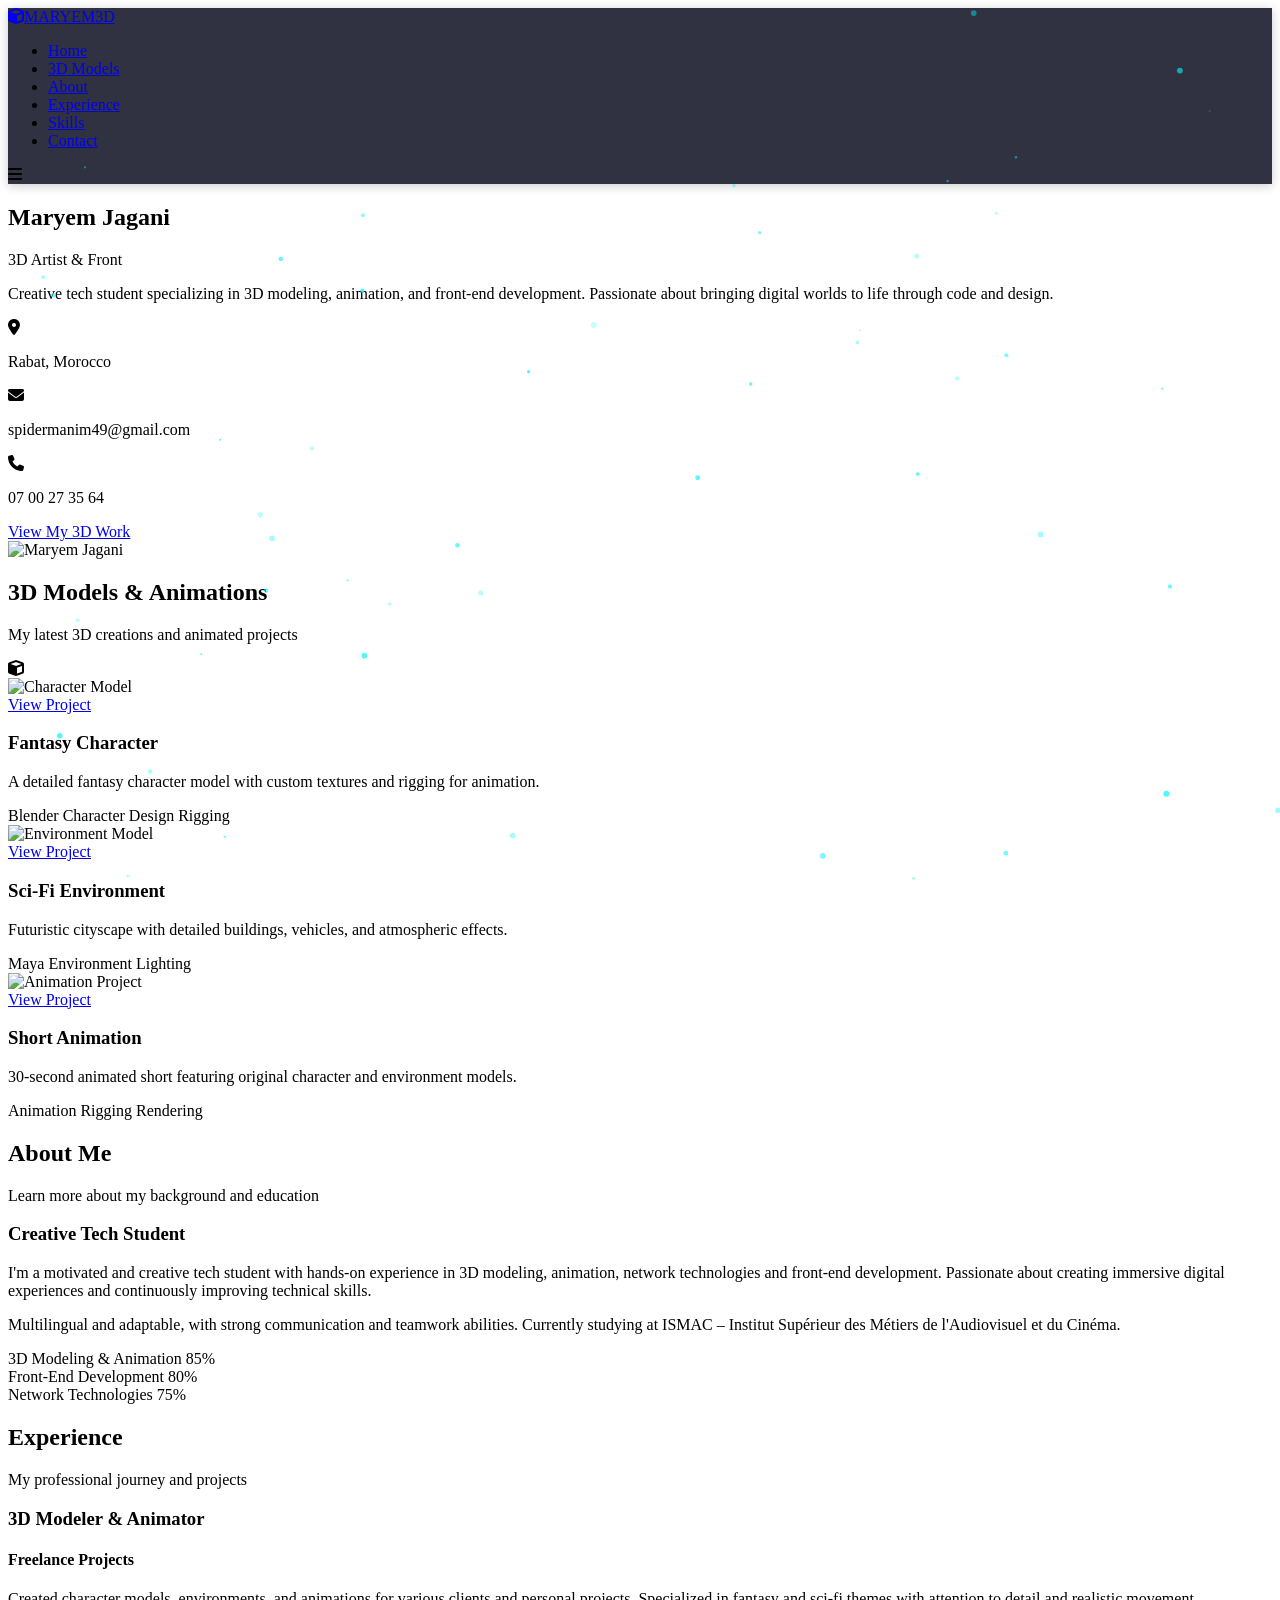
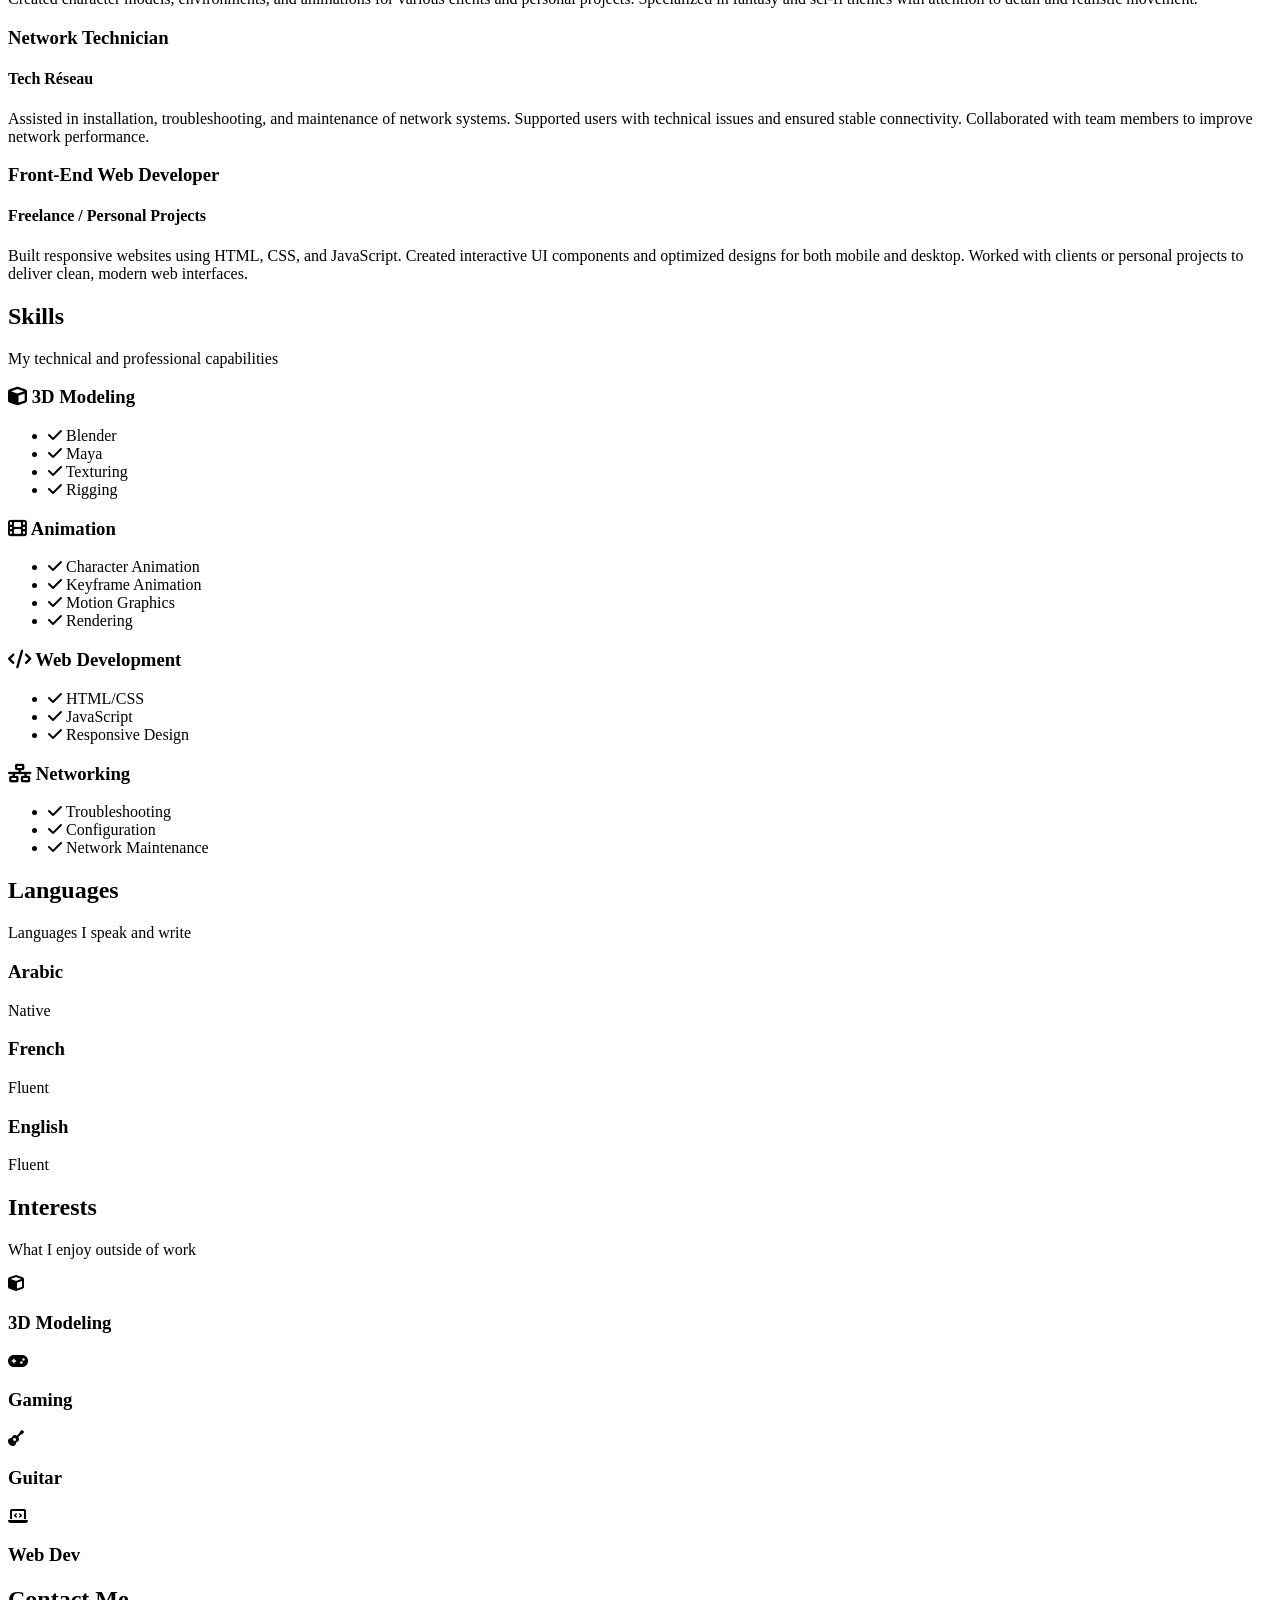
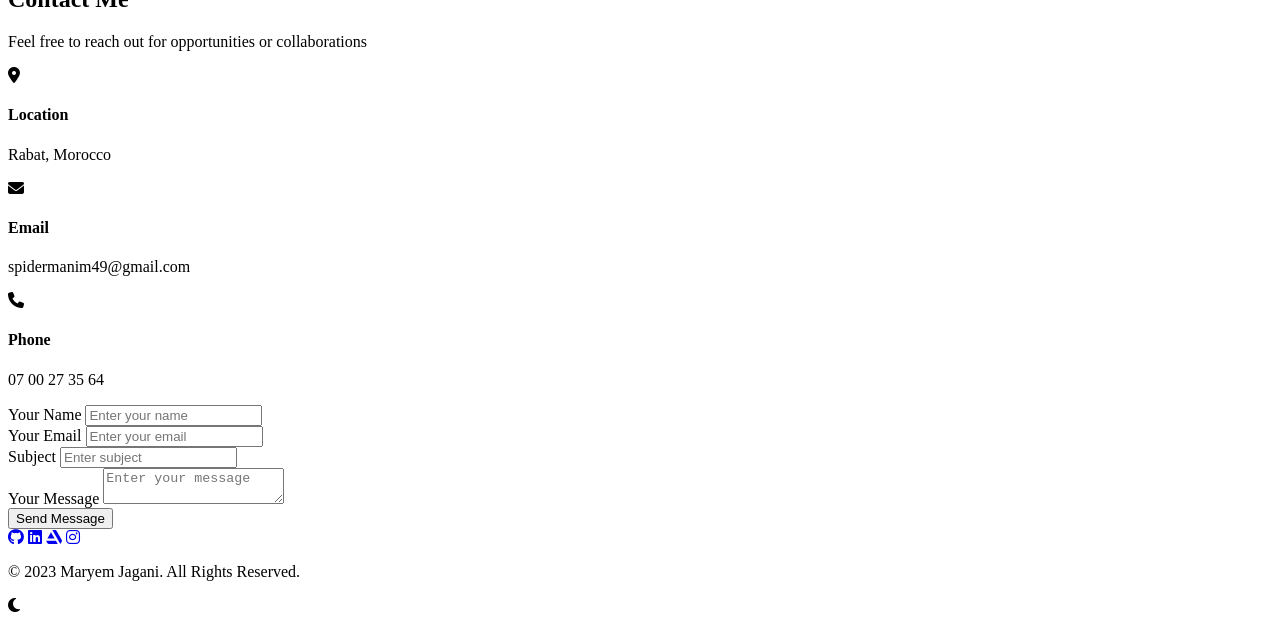
==== index.html @ edeeb717 "feat(ui): enhance 3D portfolio with improved animations and interacti..." ====
<!DOCTYPE html>
<html lang="en">
<head>
    <meta charset="UTF-8">
    <meta name="viewport" content="width=device-width, initial-scale=1.0">
    <title>Maryem Jagani | 3D & Gaming Portfolio</title>
    <link rel="stylesheet" href="https://cdnjs.cloudflare.com/ajax/libs/font-awesome/6.4.0/css/all.min.css">
    <link href="https://fonts.googleapis.com/css2?family=Orbitron:wght@400;700;900&family=Quicksand:wght@400;600;700&display=swap" rel="stylesheet">
    <link rel="stylesheet" href="styles.css">
</head>
<body>
    <!-- Header -->
    <header>
        <div class="container">
            <nav class="navbar">
                <a href="#" class="logo"><i class="fas fa-cube"></i>MARYEM<span>3D</span></a>
                <ul class="nav-links">
                    <li><a href="#home">Home</a></li>
                    <li><a href="#models">3D Models</a></li>
                    <li><a href="#about">About</a></li>
                    <li><a href="#experience">Experience</a></li>
                    <li><a href="#skills">Skills</a></li>
                    <li><a href="#contact">Contact</a></li>
                </ul>
                <div class="menu-toggle">
                    <i class="fas fa-bars"></i>
                </div>
            </nav>
        </div>
    </header>

    <!-- Hero Section -->
    <section id="home" class="hero">
        <div class="container">
            <div class="hero-content">
                <div class="hero-text">
                    <h1>Maryem <span>Jagani</span></h1>
                    <p class="subtitle">3D Artist & Front-End Developer</p>
                    <p>Creative tech student specializing in 3D modeling, animation, and front-end development. Passionate about bringing digital worlds to life through code and design.</p>

                    <div class="contact-info">
                        <div class="contact-item">
                            <div class="contact-icon">
                                <i class="fas fa-map-marker-alt"></i>
                            </div>
                            <div class="contact-text">
                                <p>Rabat, Morocco</p>
                            </div>
                        </div>
                        <div class="contact-item">
                            <div class="contact-icon">
                                <i class="fas fa-envelope"></i>
                            </div>
                            <div class="contact-text">
                                <p>spidermanim49@gmail.com</p>
                            </div>
                        </div>
                        <div class="contact-item">
                            <div class="contact-icon">
                                <i class="fas fa-phone"></i>
                            </div>
                            <div class="contact-text">
                                <p>07 00 27 35 64</p>
                            </div>
                        </div>
                    </div>

                    <a href="#models" class="btn">View My 3D Work</a>
                </div>
                <div class="hero-image">
                    <div class="pixel-corners"></div>
                    <div class="pixel-corners"></div>
                    <div class="pixel-corners"></div>
                    <div class="pixel-corners"></div>
                    <img src="https://images.unsplash.com/photo-1635070041078-e363dbe005cb?ixlib=rb-4.0.3&ixid=M3wxMjA3fDB8MHxwaG90by1wYWdlfHx8fGVufDB8fHx8fA%3D%3D&auto=format&fit=crop&w=1170&q=80" alt="Maryem Jagani">
                </div>
            </div>
        </div>
    </section>

    <!-- 3D Models Section -->
    <section id="models" class="models-section">
        <div class="container">
            <div class="section-title">
                <h2>3D Models & Animations</h2>
                <p>My latest 3D creations and animated projects</p>
            </div>

            <div id="model-viewer" class="model-viewer">
                <i class="fas fa-cube"></i>
            </div>

            <div class="models-grid">
                <div class="model-card">
                    <div class="model-image">
                        <img src="https://images.unsplash.com/photo-1635070041078-e363dbe005cb?ixlib=rb-4.0.3&ixid=M3wxMjA3fDB8MHxwaG90by1wYWdlfHx8fGVufDB8fHx8fA%3D%3D&auto=format&fit=crop&w=1170&q=80" alt="Character Model">
                        <div class="model-overlay">
                            <a href="#" class="btn">View Project</a>
                        </div>
                    </div>
                    <div class="model-info">
                        <h3>Fantasy Character</h3>
                        <p>A detailed fantasy character model with custom textures and rigging for animation.</p>
                        <div class="model-tags">
                            <span>Blender</span>
                            <span>Character Design</span>
                            <span>Rigging</span>
                        </div>
                    </div>
                </div>

                <div class="model-card">
                    <div class="model-image">
                        <img src="https://images.unsplash.com/photo-1618005198919-d3d4b5a92ead?ixlib=rb-4.0.3&ixid=M3wxMjA3fDB8MHxwaG90by1wYWdlfHx8fGVufDB8fHx8fA%3D%3D&auto=format&fit=crop&w=1074&q=80" alt="Environment Model">
                        <div class="model-overlay">
                            <a href="#" class="btn">View Project</a>
                        </div>
                    </div>
                    <div class="model-info">
                        <h3>Sci-Fi Environment</h3>
                        <p>Futuristic cityscape with detailed buildings, vehicles, and atmospheric effects.</p>
                        <div class="model-tags">
                            <span>Maya</span>
                            <span>Environment</span>
                            <span>Lighting</span>
                        </div>
                    </div>
                </div>

                <div class="model-card">
                    <div class="model-image">
                        <img src="https://images.unsplash.com/photo-1635070041078-e363dbe005cb?ixlib=rb-4.0.3&ixid=M3wxMjA3fDB8MHxwaG90by1wYWdlfHx8fGVufDB8fHx8fA%3D%3D&auto=format&fit=crop&w=1170&q=80" alt="Animation Project">
                        <div class="model-overlay">
                            <a href="#" class="btn">View Project</a>
                        </div>
                    </div>
                    <div class="model-info">
                        <h3>Short Animation</h3>
                        <p>30-second animated short featuring original character and environment models.</p>
                        <div class="model-tags">
                            <span>Animation</span>
                            <span>Rigging</span>
                            <span>Rendering</span>
                        </div>
                    </div>
                </div>
            </div>
        </div>
    </section>

    <!-- About Section -->
    <section id="about" class="about">
        <div class="container">
            <div class="section-title">
                <h2>About Me</h2>
                <p>Learn more about my background and education</p>
            </div>
            <div class="about-content">
                <div class="about-text">
                    <h3>Creative Tech Student</h3>
                    <p>I'm a motivated and creative tech student with hands-on experience in 3D modeling, animation, network technologies and front-end development. Passionate about creating immersive digital experiences and continuously improving technical skills.</p>
                    <p>Multilingual and adaptable, with strong communication and teamwork abilities. Currently studying at ISMAC – Institut Supérieur des Métiers de l'Audiovisuel et du Cinéma.</p>

                    <div class="skills">
                        <div class="skill">
                            <div class="skill-name">
                                <span>3D Modeling & Animation</span>
                                <span>85%</span>
                            </div>
                            <div class="skill-bar">
                                <div class="skill-level" style="width: 85%"></div>
                            </div>
                        </div>
                        <div class="skill">
                            <div class="skill-name">
                                <span>Front-End Development</span>
                                <span>80%</span>
                            </div>
                            <div class="skill-bar">
                                <div class="skill-level" style="width: 80%"></div>
                            </div>
                        </div>
                        <div class="skill">
                            <div class="skill-name">
                                <span>Network Technologies</span>
                                <span>75%</span>
                            </div>
                            <div class="skill-bar">
                                <div class="skill-level" style="width: 75%"></div>
                            </div>
                        </div>
                    </div>
                </div>
            </div>
        </div>
    </section>

    <!-- Experience Section -->
    <section id="experience" class="experience">
        <div class="container">
            <div class="section-title">
                <h2>Experience</h2>
                <p>My professional journey and projects</p>
            </div>
            <div class="timeline">
                <div class="timeline-item">
                    <div class="timeline-content">
                        <h3>3D Modeler & Animator</h3>
                        <h4>Freelance Projects</h4>
                        <p>Created character models, environments, and animations for various clients and personal projects. Specialized in fantasy and sci-fi themes with attention to detail and realistic movement.</p>
                    </div>
                </div>
                <div class="timeline-item">
                    <div class="timeline-content">
                        <h3>Network Technician</h3>
                        <h4>Tech Réseau</h4>
                        <p>Assisted in installation, troubleshooting, and maintenance of network systems. Supported users with technical issues and ensured stable connectivity. Collaborated with team members to improve network performance.</p>
                    </div>
                </div>
                <div class="timeline-item">
                    <div class="timeline-content">
                        <h3>Front-End Web Developer</h3>
                        <h4>Freelance / Personal Projects</h4>
                        <p>Built responsive websites using HTML, CSS, and JavaScript. Created interactive UI components and optimized designs for both mobile and desktop. Worked with clients or personal projects to deliver clean, modern web interfaces.</p>
                    </div>
                </div>
            </div>
        </div>
    </section>

    <!-- Skills Section -->
    <section id="skills" class="skills-section">
        <div class="container">
            <div class="section-title">
                <h2>Skills</h2>
                <p>My technical and professional capabilities</p>
            </div>
            <div class="skills-grid">
                <div class="skill-category">
                    <h3><i class="fas fa-cube"></i> 3D Modeling</h3>
                    <ul>
                        <li><i class="fas fa-check"></i> Blender</li>
                        <li><i class="fas fa-check"></i> Maya</li>
                        <li><i class="fas fa-check"></i> Texturing</li>
                        <li><i class="fas fa-check"></i> Rigging</li>
                    </ul>
                </div>
                <div class="skill-category">
                    <h3><i class="fas fa-film"></i> Animation</h3>
                    <ul>
                        <li><i class="fas fa-check"></i> Character Animation</li>
                        <li><i class="fas fa-check"></i> Keyframe Animation</li>
                        <li><i class="fas fa-check"></i> Motion Graphics</li>
                        <li><i class="fas fa-check"></i> Rendering</li>
                    </ul>
                </div>
                <div class="skill-category">
                    <h3><i class="fas fa-code"></i> Web Development</h3>
                    <ul>
                        <li><i class="fas fa-check"></i> HTML/CSS</li>
                        <li><i class="fas fa-check"></i> JavaScript</li>
                        <li><i class="fas fa-check"></i> Responsive Design</li>
                    </ul>
                </div>
                <div class="skill-category">
                    <h3><i class="fas fa-network-wired"></i> Networking</h3>
                    <ul>
                        <li><i class="fas fa-check"></i> Troubleshooting</li>
                        <li><i class="fas fa-check"></i> Configuration</li>
                        <li><i class="fas fa-check"></i> Network Maintenance</li>
                    </ul>
                </div>
            </div>
        </div>
    </section>

    <!-- Languages Section -->
    <section class="languages">
        <div class="container">
            <div class="section-title">
                <h2>Languages</h2>
                <p>Languages I speak and write</p>
            </div>
            <div class="languages-container">
                <div class="language-item">
                    <h3>Arabic</h3>
                    <p>Native</p>
                    <div class="health-bar">
                        <div class="health" style="width: 100%"></div>
                    </div>
                </div>
                <div class="language-item">
                    <h3>French</h3>
                    <p>Fluent</p>
                    <div class="health-bar">
                        <div class="health" style="width: 90%"></div>
                    </div>
                </div>
                <div class="language-item">
                    <h3>English</h3>
                    <p>Fluent</p>
                    <div class="health-bar">
                        <div class="health" style="width: 85%"></div>
                    </div>
                </div>
            </div>
        </div>
    </section>

    <!-- Interests Section -->
    <section class="interests">
        <div class="container">
            <div class="section-title">
                <h2>Interests</h2>
                <p>What I enjoy outside of work</p>
            </div>
            <div class="interests-container">
                <div class="interest-item">
                    <div class="interest-icon">
                        <i class="fas fa-cube"></i>
                    </div>
                    <h3>3D Modeling</h3>
                </div>
                <div class="interest-item">
                    <div class="interest-icon">
                        <i class="fas fa-gamepad"></i>
                    </div>
                    <h3>Gaming</h3>
                </div>
                <div class="interest-item">
                    <div class="interest-icon">
                        <i class="fas fa-guitar"></i>
                    </div>
                    <h3>Guitar</h3>
                </div>
                <div class="interest-item">
                    <div class="interest-icon">
                        <i class="fas fa-laptop-code"></i>
                    </div>
                    <h3>Web Dev</h3>
                </div>
            </div>
        </div>
    </section>

    <!-- Contact Section -->
    <section id="contact" class="contact">
        <div class="container">
            <div class="section-title">
                <h2>Contact Me</h2>
                <p>Feel free to reach out for opportunities or collaborations</p>
            </div>
            <div class="contact-content">
                <div class="contact-info">
                    <div class="contact-item">
                        <div class="contact-icon">
                            <i class="fas fa-map-marker-alt"></i>
                        </div>
                        <div class="contact-text">
                            <h4>Location</h4>
                            <p>Rabat, Morocco</p>
                        </div>
                    </div>
                    <div class="contact-item">
                        <div class="contact-icon">
                            <i class="fas fa-envelope"></i>
                        </div>
                        <div class="contact-text">
                            <h4>Email</h4>
                            <p>spidermanim49@gmail.com</p>
                        </div>
                    </div>
                    <div class="contact-item">
                        <div class="contact-icon">
                            <i class="fas fa-phone"></i>
                        </div>
                        <div class="contact-text">
                            <h4>Phone</h4>
                            <p>07 00 27 35 64</p>
                        </div>
                    </div>
                </div>
                <div class="contact-form">
                    <form id="contactForm">
                        <div class="form-group">
                            <label for="name">Your Name</label>
                            <input type="text" id="name" class="form-control" placeholder="Enter your name" required>
                        </div>
                        <div class="form-group">
                            <label for="email">Your Email</label>
                            <input type="email" id="email" class="form-control" placeholder="Enter your email" required>
                        </div>
                        <div class="form-group">
                            <label for="subject">Subject</label>
                            <input type="text" id="subject" class="form-control" placeholder="Enter subject" required>
                        </div>
                        <div class="form-group">
                            <label for="message">Your Message</label>
                            <textarea id="message" class="form-control" placeholder="Enter your message" required></textarea>
                        </div>
                        <button type="submit" class="btn">Send Message</button>
                    </form>
                </div>
            </div>
        </div>
    </section>

    <!-- Footer -->
    <footer>
        <div class="container">
            <div class="social-links">
                <a href="#"><i class="fab fa-github"></i></a>
                <a href="#"><i class="fab fa-linkedin"></i></a>
                <a href="#"><i class="fab fa-artstation"></i></a>
                <a href="#"><i class="fab fa-instagram"></i></a>
            </div>
            <p class="copyright">© 2023 Maryem Jagani. All Rights Reserved.</p>
        </div>
    </footer>

    <script src="script.js"></script>
</body>
</html>
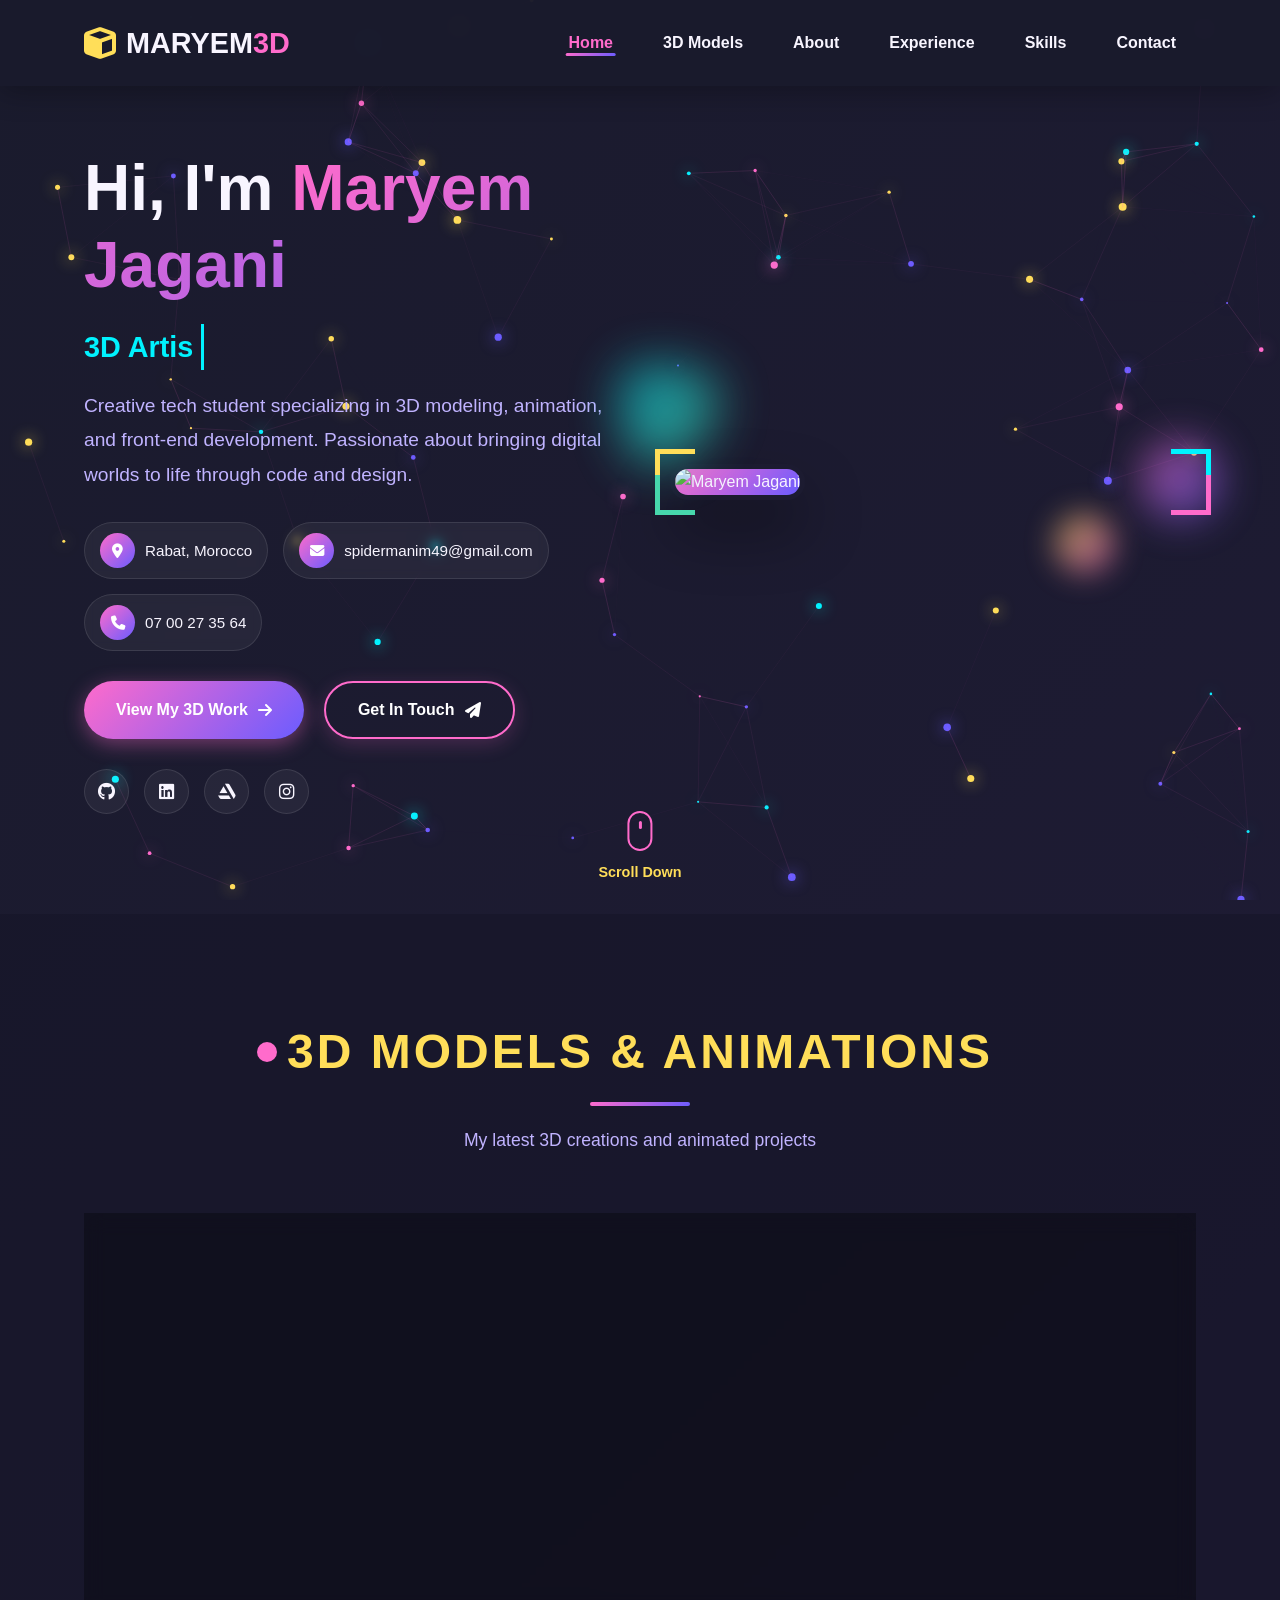
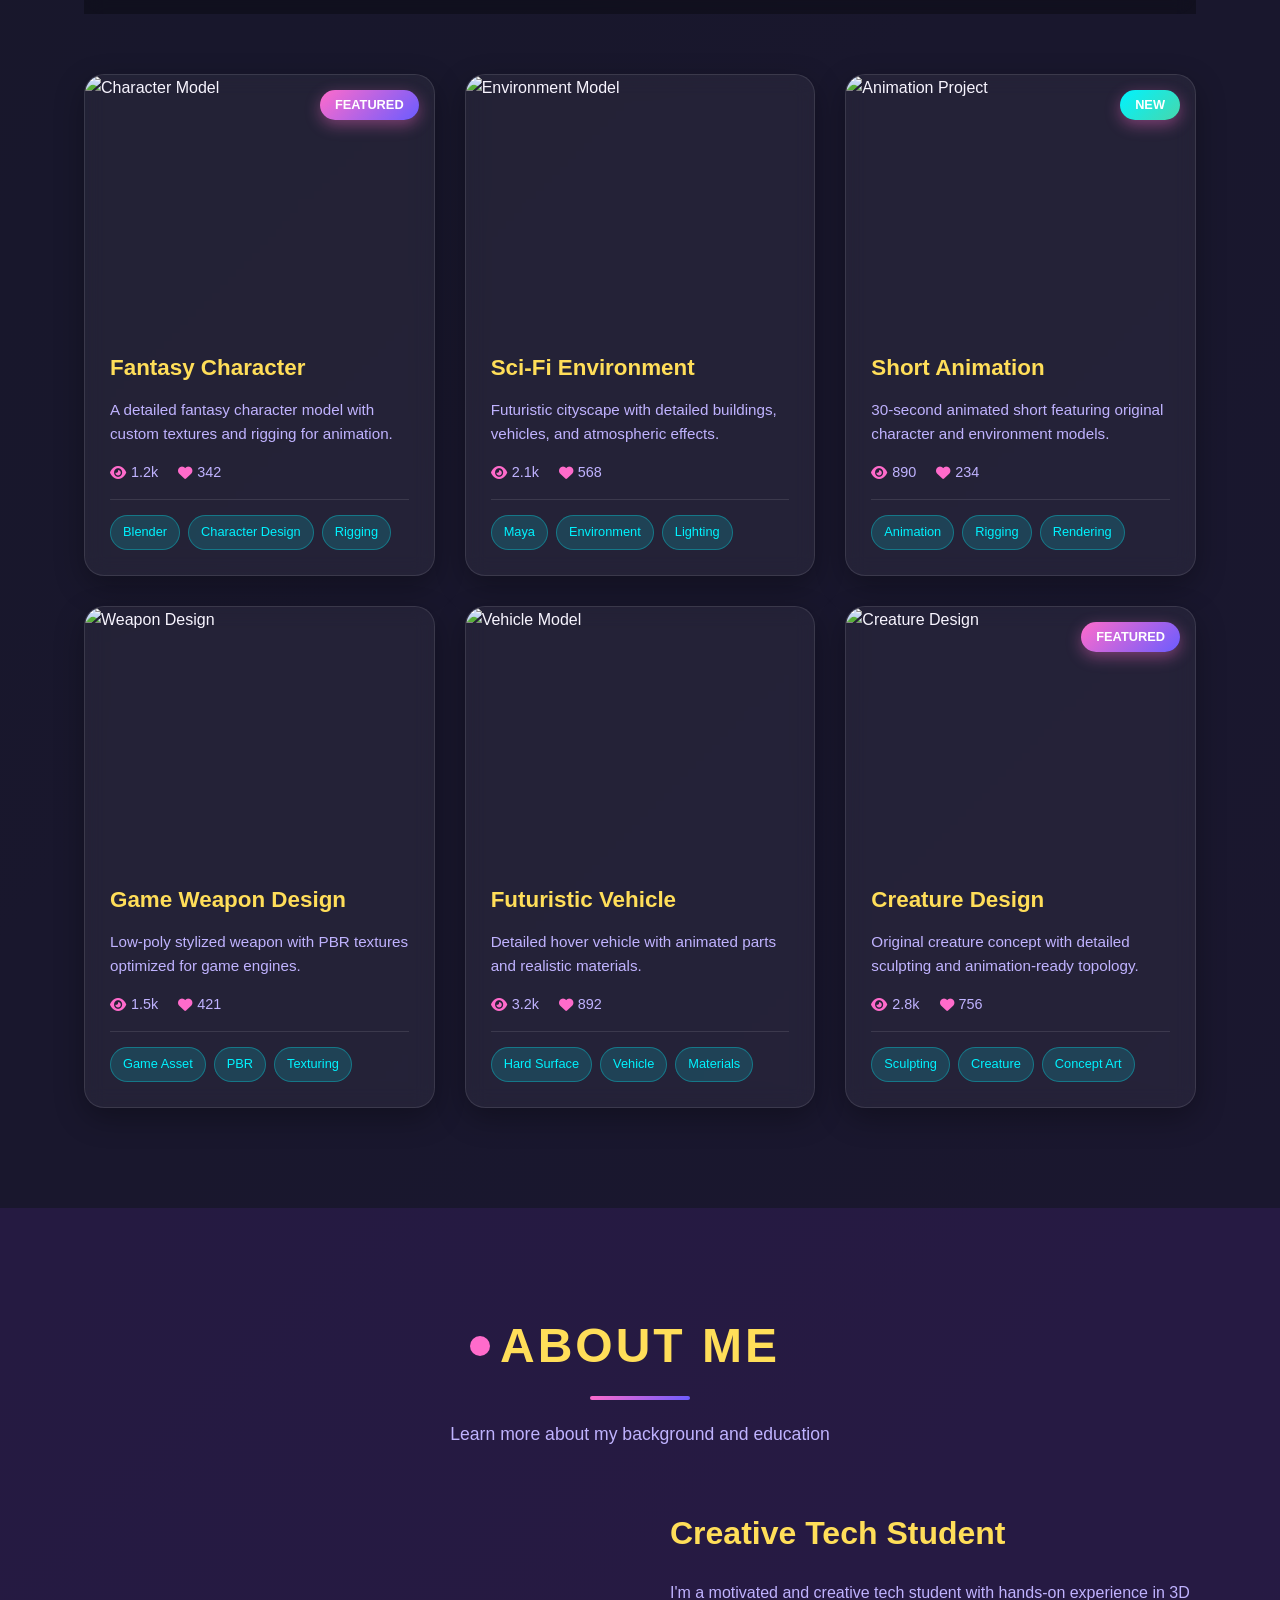
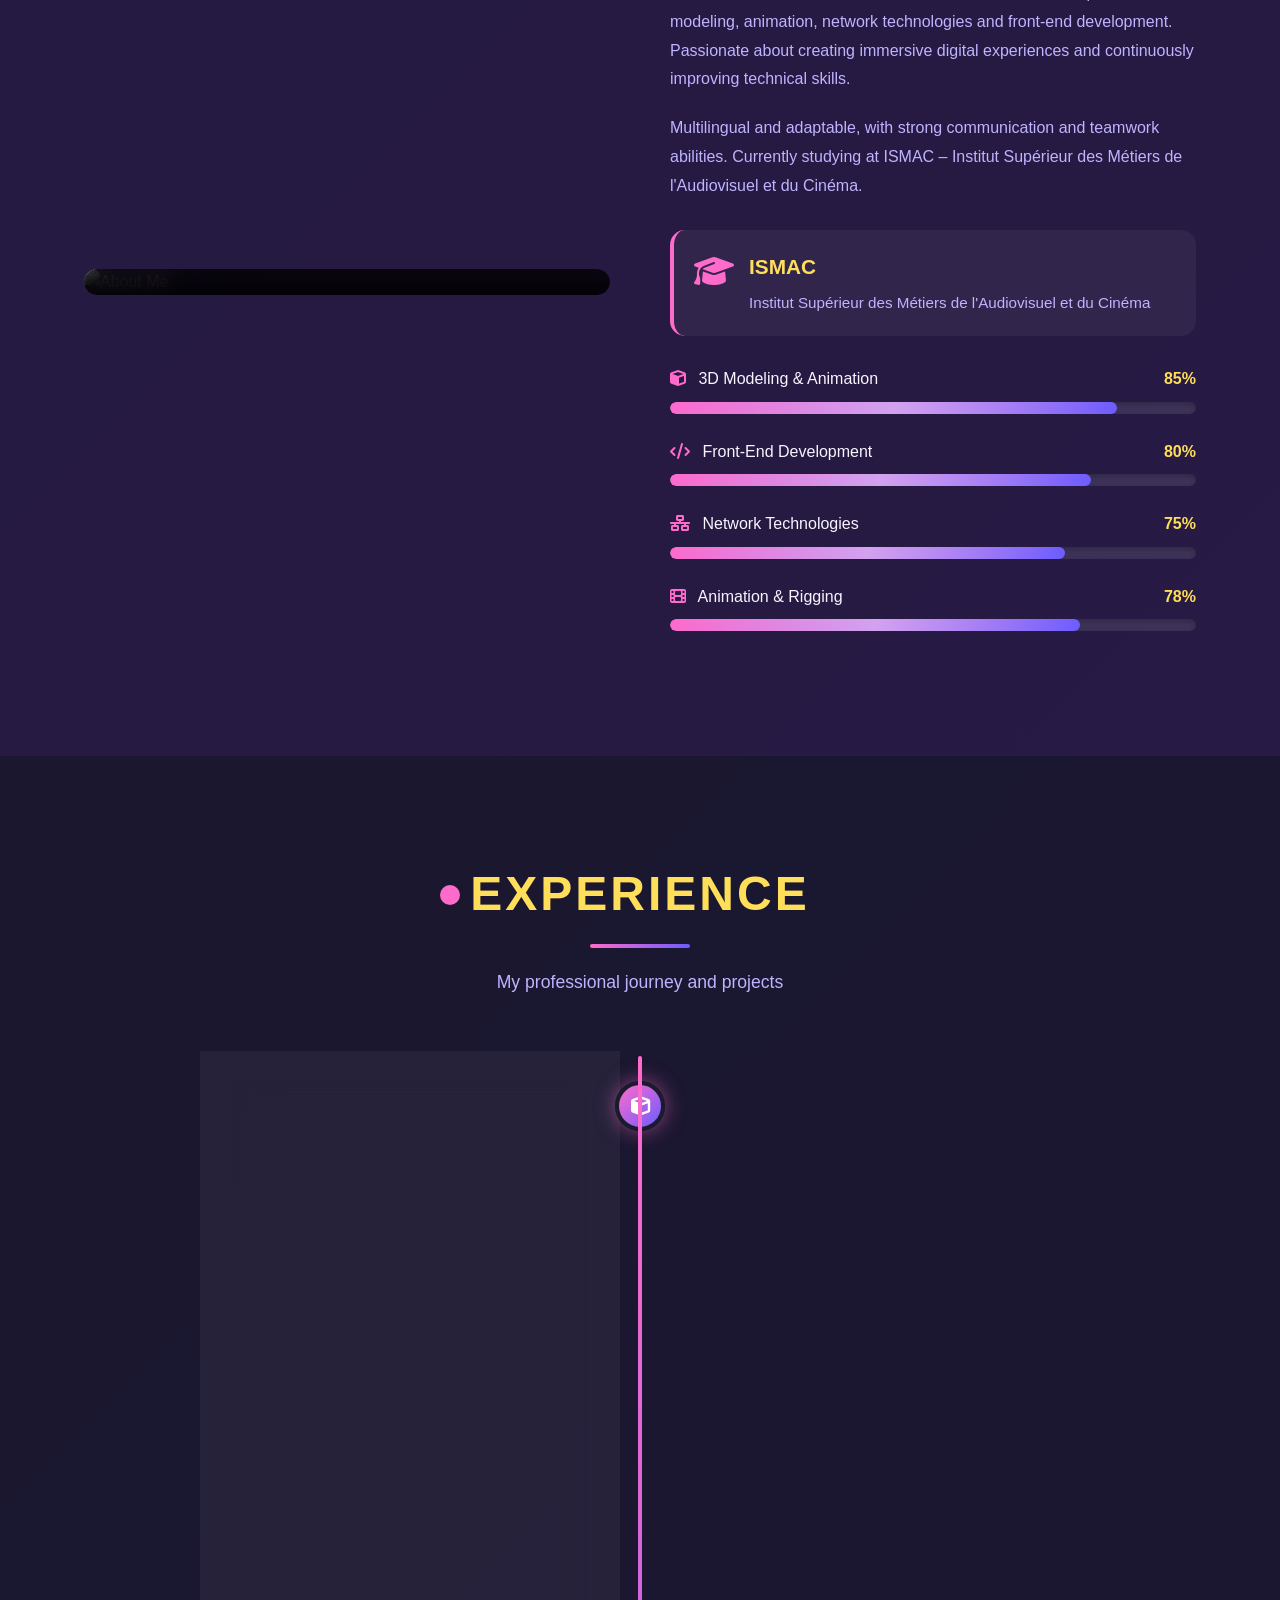
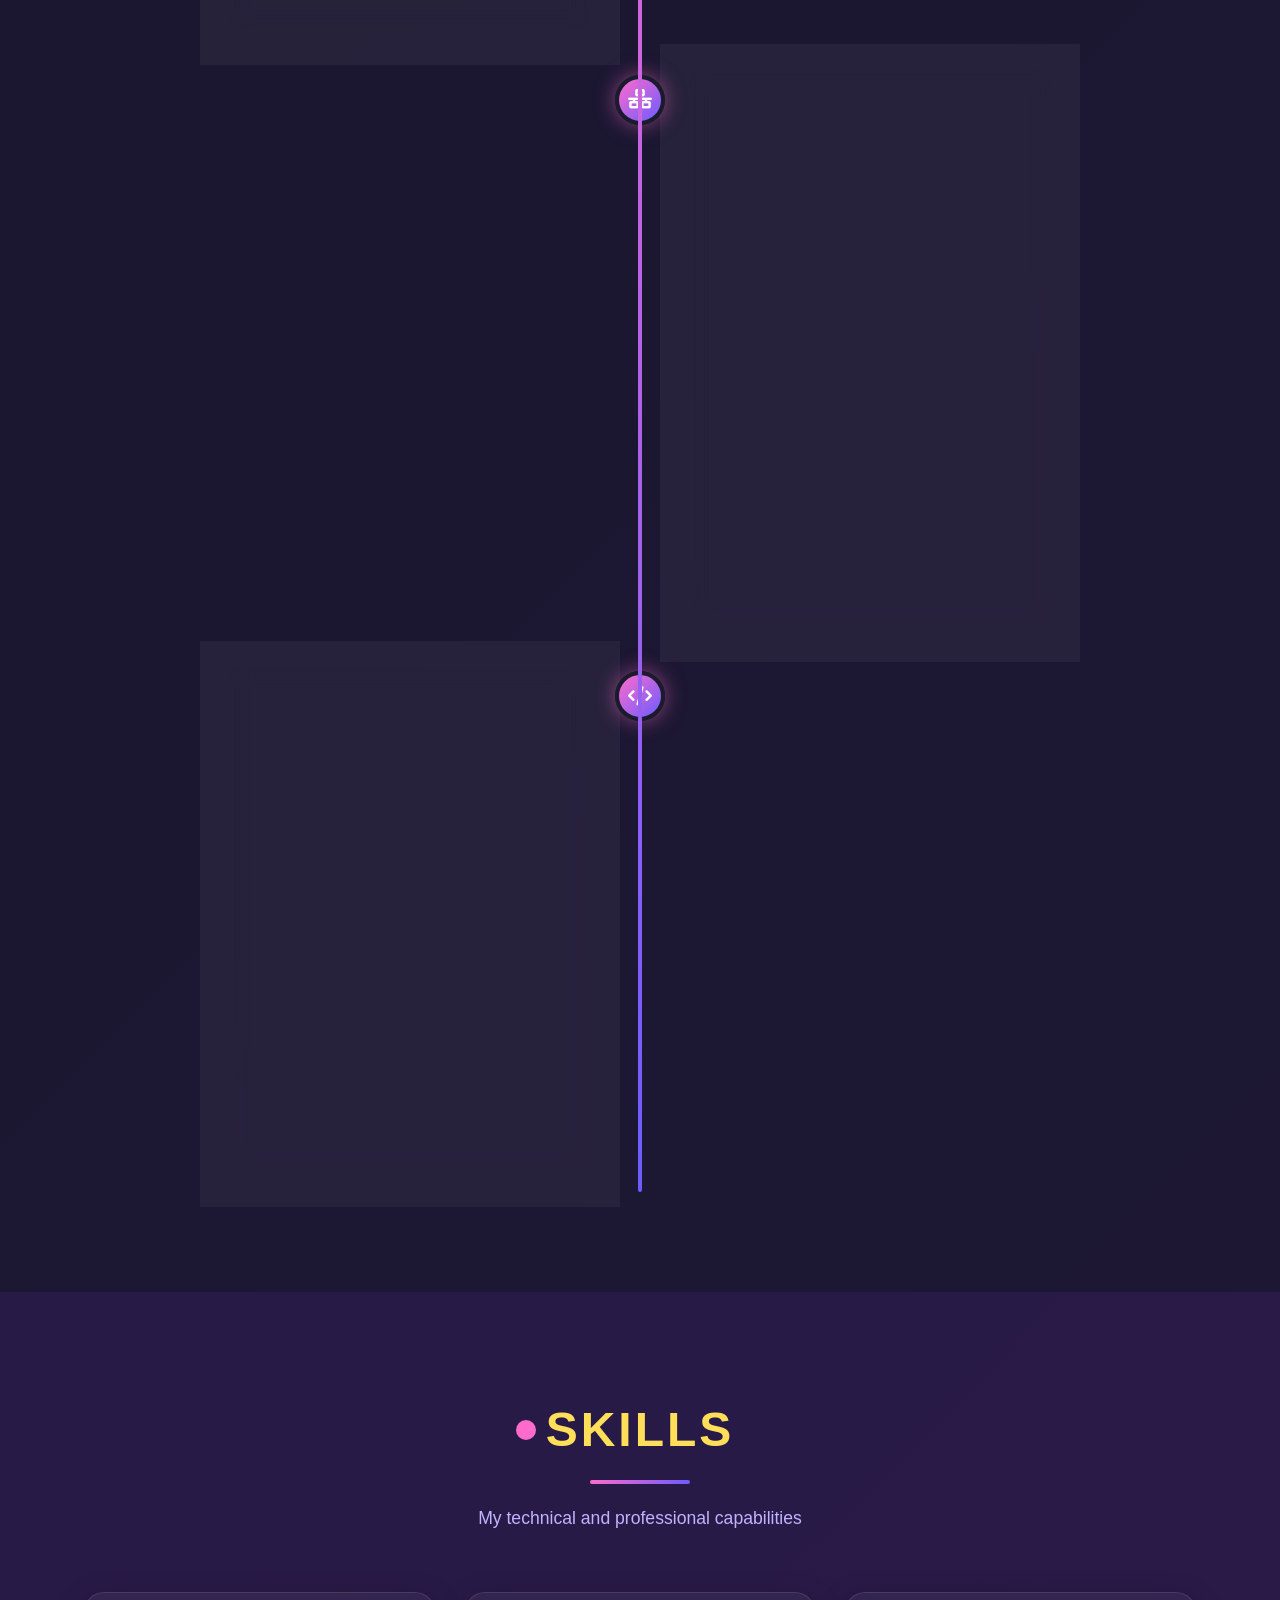
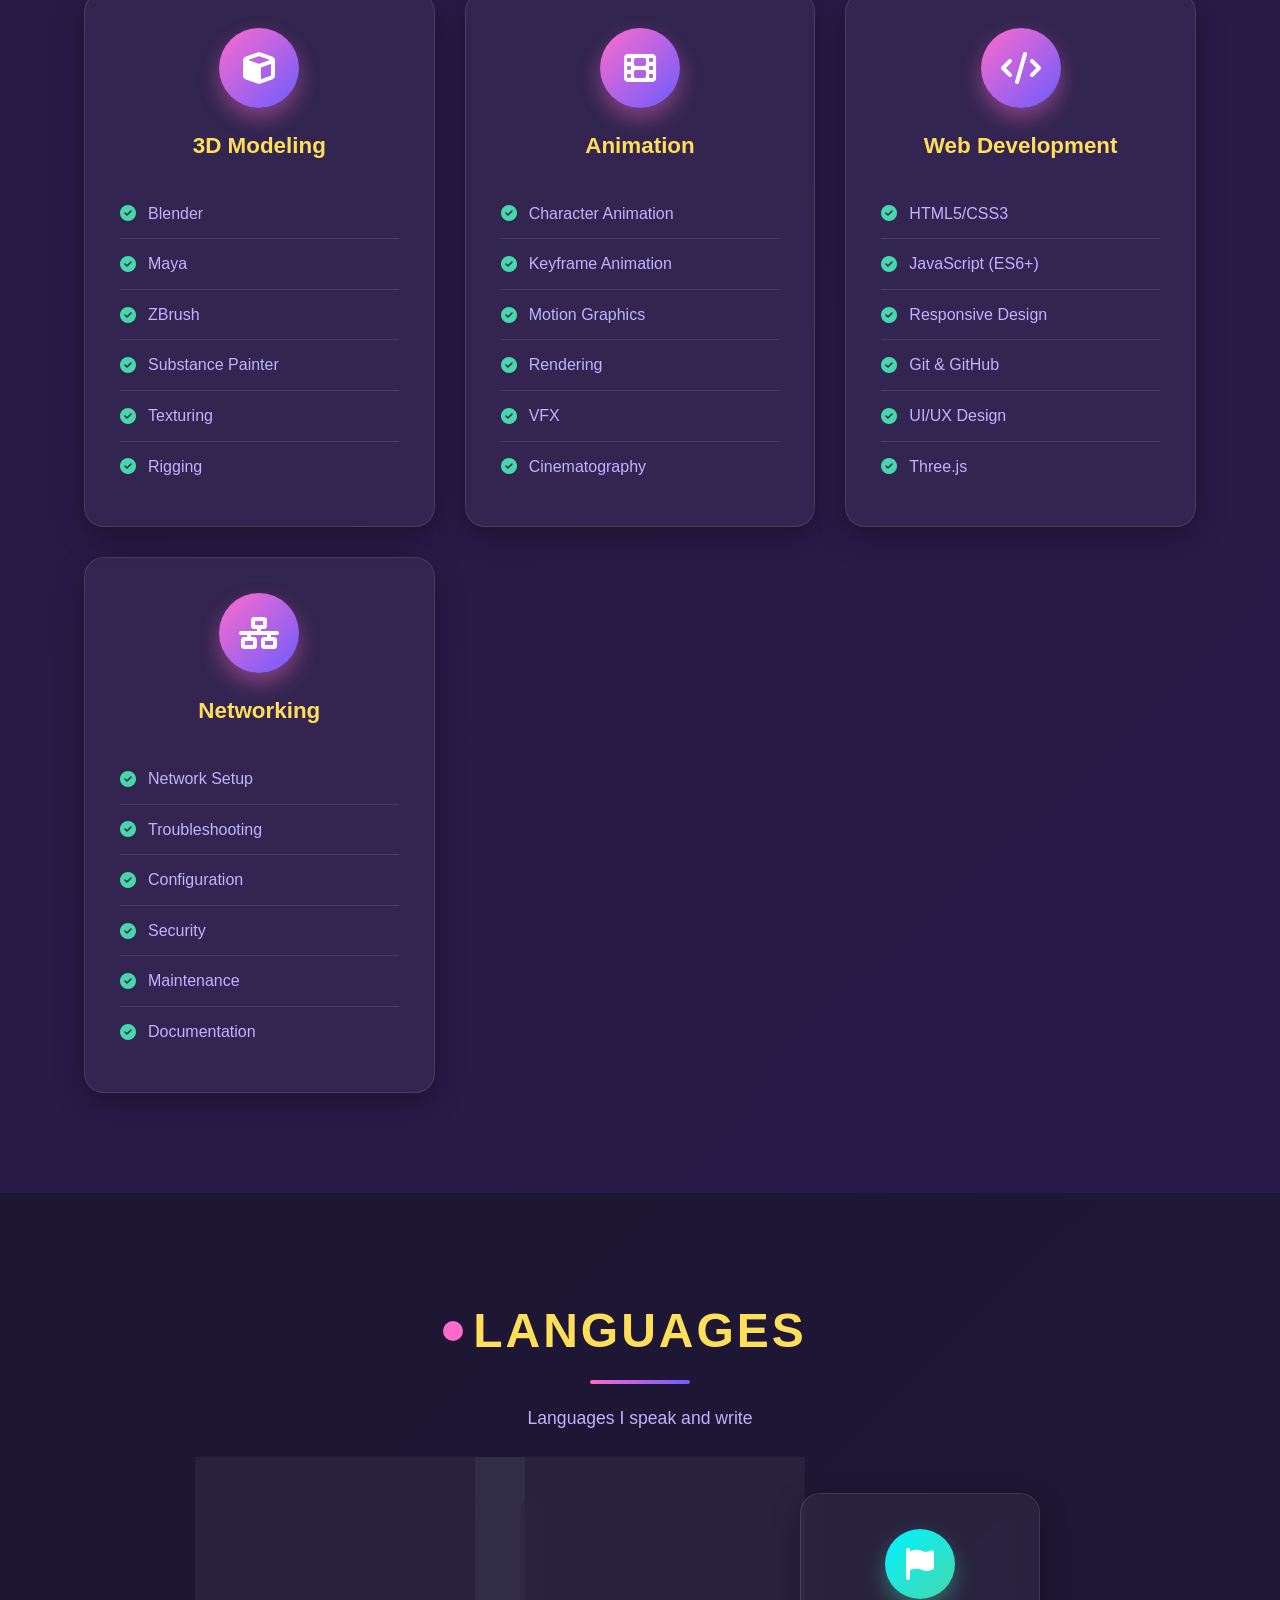
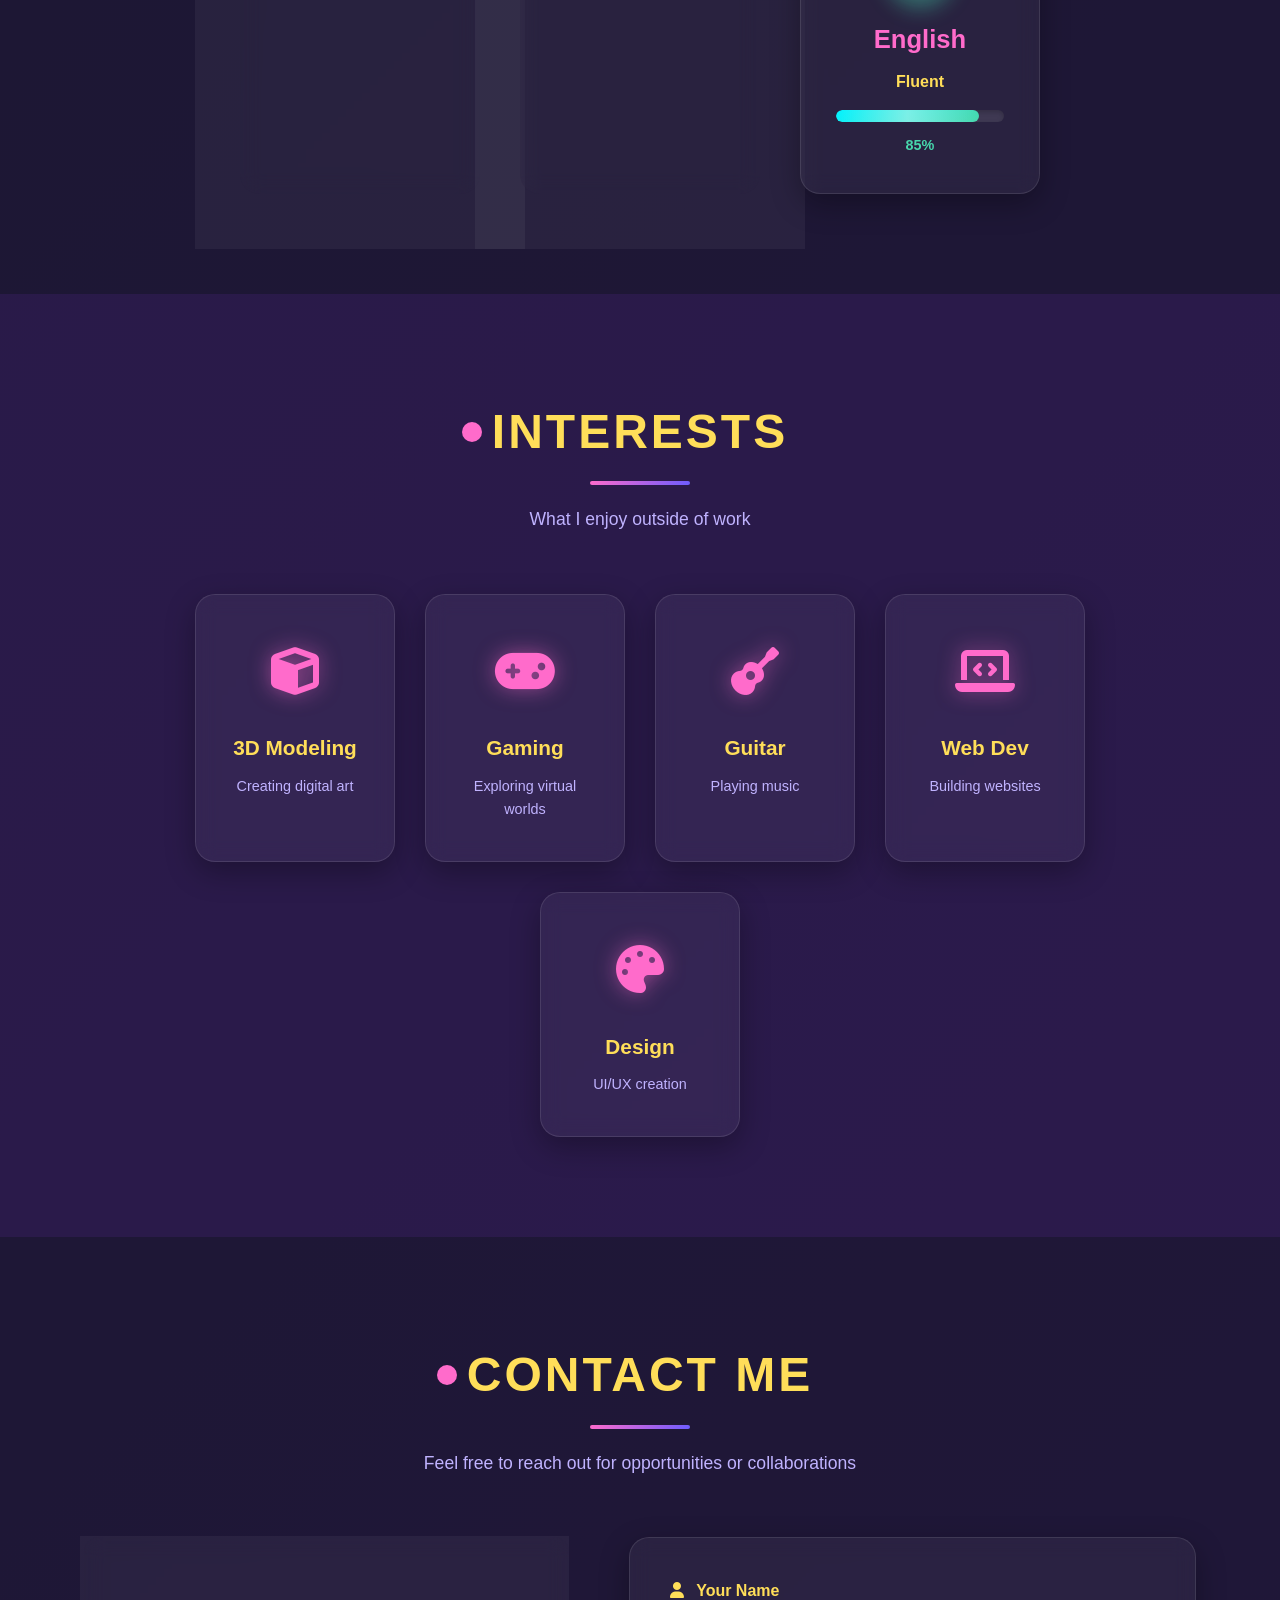
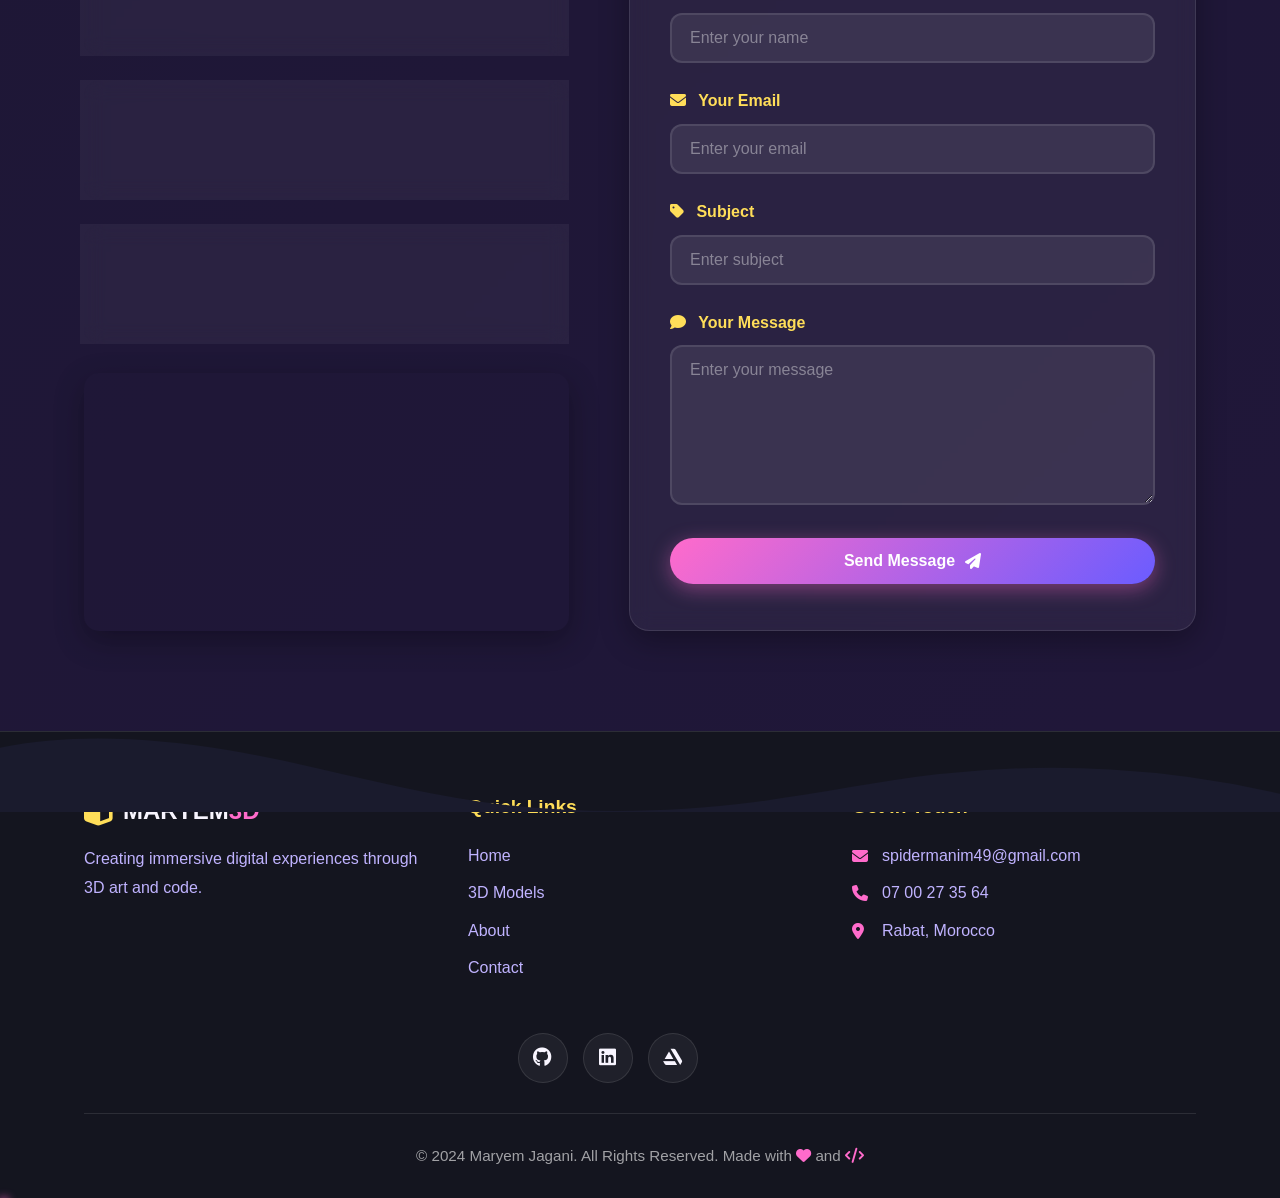
==== commit bc8030fe: "feat(ui): enhance 3D portfolio with interactive elements and animations" ====
--- a/index.html
+++ b/index.html
@@ -9,21 +9,31 @@
     <link rel="stylesheet" href="styles.css">
 </head>
 <body>
+    <!-- Animated Background -->
+    <div class="animated-background">
+        <canvas id="particlesCanvas"></canvas>
+    </div>
+
     <!-- Header -->
     <header>
         <div class="container">
             <nav class="navbar">
-                <a href="#" class="logo"><i class="fas fa-cube"></i>MARYEM<span>3D</span></a>
+                <a href="#" class="logo">
+                    <i class="fas fa-cube"></i>
+                    <span class="logo-text">MARYEM<span class="logo-accent">3D</span></span>
+                </a>
                 <ul class="nav-links">
-                    <li><a href="#home">Home</a></li>
-                    <li><a href="#models">3D Models</a></li>
-                    <li><a href="#about">About</a></li>
-                    <li><a href="#experience">Experience</a></li>
-                    <li><a href="#skills">Skills</a></li>
-                    <li><a href="#contact">Contact</a></li>
+                    <li><a href="#home" class="nav-link active">Home</a></li>
+                    <li><a href="#models" class="nav-link">3D Models</a></li>
+                    <li><a href="#about" class="nav-link">About</a></li>
+                    <li><a href="#experience" class="nav-link">Experience</a></li>
+                    <li><a href="#skills" class="nav-link">Skills</a></li>
+                    <li><a href="#contact" class="nav-link">Contact</a></li>
                 </ul>
                 <div class="menu-toggle">
-                    <i class="fas fa-bars"></i>
+                    <span></span>
+                    <span></span>
+                    <span></span>
                 </div>
             </nav>
         </div>
@@ -33,74 +43,120 @@
     <section id="home" class="hero">
         <div class="container">
             <div class="hero-content">
-                <div class="hero-text">
-                    <h1>Maryem <span>Jagani</span></h1>
-                    <p class="subtitle">3D Artist & Front-End Developer</p>
-                    <p>Creative tech student specializing in 3D modeling, animation, and front-end development. Passionate about bringing digital worlds to life through code and design.</p>
-
-                    <div class="contact-info">
-                        <div class="contact-item">
-                            <div class="contact-icon">
+                <div class="hero-text" data-aos="fade-right">
+                    <div class="typing-container">
+                        <h1>Hi, I'm <span class="gradient-text">Maryem Jagani</span></h1>
+                    </div>
+                    <p class="subtitle tech-font">
+                        <span class="typed-text"></span>
+                        <span class="cursor">&nbsp;</span>
+                    </p>
+                    <p class="hero-description">Creative tech student specializing in 3D modeling, animation, and front-end development. Passionate about bringing digital worlds to life through code and design.</p>
+
+                    <div class="contact-info-hero">
+                        <div class="contact-item-hero" data-aos="fade-up" data-aos-delay="100">
+                            <div class="contact-icon-hero">
                                 <i class="fas fa-map-marker-alt"></i>
                             </div>
-                            <div class="contact-text">
+                            <div class="contact-text-hero">
                                 <p>Rabat, Morocco</p>
                             </div>
                         </div>
-                        <div class="contact-item">
-                            <div class="contact-icon">
+                        <div class="contact-item-hero" data-aos="fade-up" data-aos-delay="200">
+                            <div class="contact-icon-hero">
                                 <i class="fas fa-envelope"></i>
                             </div>
-                            <div class="contact-text">
+                            <div class="contact-text-hero">
                                 <p>spidermanim49@gmail.com</p>
                             </div>
                         </div>
-                        <div class="contact-item">
-                            <div class="contact-icon">
+                        <div class="contact-item-hero" data-aos="fade-up" data-aos-delay="300">
+                            <div class="contact-icon-hero">
                                 <i class="fas fa-phone"></i>
                             </div>
-                            <div class="contact-text">
+                            <div class="contact-text-hero">
                                 <p>07 00 27 35 64</p>
                             </div>
                         </div>
                     </div>
 
-                    <a href="#models" class="btn">View My 3D Work</a>
-                </div>
-                <div class="hero-image">
-                    <div class="pixel-corners"></div>
-                    <div class="pixel-corners"></div>
-                    <div class="pixel-corners"></div>
-                    <div class="pixel-corners"></div>
-                    <img src="https://images.unsplash.com/photo-1635070041078-e363dbe005cb?ixlib=rb-4.0.3&ixid=M3wxMjA3fDB8MHxwaG90by1wYWdlfHx8fGVufDB8fHx8fA%3D%3D&auto=format&fit=crop&w=1170&q=80" alt="Maryem Jagani">
-                </div>
-            </div>
+                    <div class="hero-buttons" data-aos="fade-up" data-aos-delay="400">
+                        <a href="#models" class="btn btn-primary">
+                            <span>View My 3D Work</span>
+                            <i class="fas fa-arrow-right"></i>
+                        </a>
+                        <a href="#contact" class="btn btn-outline">
+                            <span>Get In Touch</span>
+                            <i class="fas fa-paper-plane"></i>
+                        </a>
+                    </div>
+
+                    <div class="social-links-hero" data-aos="fade-up" data-aos-delay="500">
+                        <a href="#" class="social-link"><i class="fab fa-github"></i></a>
+                        <a href="#" class="social-link"><i class="fab fa-linkedin"></i></a>
+                        <a href="#" class="social-link"><i class="fab fa-artstation"></i></a>
+                        <a href="#" class="social-link"><i class="fab fa-instagram"></i></a>
+                    </div>
+                </div>
+                <div class="hero-image" data-aos="fade-left">
+                    <div class="image-container">
+                        <div class="pixel-corners"></div>
+                        <div class="pixel-corners"></div>
+                        <div class="pixel-corners"></div>
+                        <div class="pixel-corners"></div>
+                        <div class="floating-shapes">
+                            <div class="shape shape-1"></div>
+                            <div class="shape shape-2"></div>
+                            <div class="shape shape-3"></div>
+                        </div>
+                        <img src="https://images.unsplash.com/photo-1635070041078-e363dbe005cb?ixlib=rb-4.0.3&ixid=M3wxMjA3fDB8MHxwaG90by1wYWdlfHx8fGVufDB8fHx8fA%3D%3D&auto=format&fit=crop&w=1170&q=80" alt="Maryem Jagani">
+                    </div>
+                </div>
+            </div>
+        </div>
+        <div class="scroll-indicator">
+            <div class="mouse">
+                <div class="wheel"></div>
+            </div>
+            <p>Scroll Down</p>
         </div>
     </section>
 
     <!-- 3D Models Section -->
     <section id="models" class="models-section">
         <div class="container">
-            <div class="section-title">
-                <h2>3D Models & Animations</h2>
+            <div class="section-title" data-aos="fade-up">
+                <h2 class="tech-font">3D Models & Animations</h2>
                 <p>My latest 3D creations and animated projects</p>
             </div>
 
-            <div id="model-viewer" class="model-viewer">
-                <i class="fas fa-cube"></i>
+            <div class="model-viewer" data-aos="zoom-in">
+                <div class="viewer-content">
+                    <i class="fas fa-cube rotating-cube"></i>
+                    <p>Interactive 3D Model Viewer</p>
+                    <span class="viewer-hint">Click to explore models in 3D</span>
+                </div>
             </div>
 
             <div class="models-grid">
-                <div class="model-card">
+                <div class="model-card" data-aos="fade-up" data-aos-delay="100">
                     <div class="model-image">
                         <img src="https://images.unsplash.com/photo-1635070041078-e363dbe005cb?ixlib=rb-4.0.3&ixid=M3wxMjA3fDB8MHxwaG90by1wYWdlfHx8fGVufDB8fHx8fA%3D%3D&auto=format&fit=crop&w=1170&q=80" alt="Character Model">
                         <div class="model-overlay">
-                            <a href="#" class="btn">View Project</a>
-                        </div>
+                            <a href="#" class="btn btn-small">
+                                <i class="fas fa-eye"></i>
+                                View Project
+                            </a>
+                        </div>
+                        <div class="model-badge">Featured</div>
                     </div>
                     <div class="model-info">
                         <h3>Fantasy Character</h3>
                         <p>A detailed fantasy character model with custom textures and rigging for animation.</p>
+                        <div class="model-stats">
+                            <span><i class="fas fa-eye"></i> 1.2k</span>
+                            <span><i class="fas fa-heart"></i> 342</span>
+                        </div>
                         <div class="model-tags">
                             <span>Blender</span>
                             <span>Character Design</span>
@@ -109,16 +165,23 @@
                     </div>
                 </div>
 
-                <div class="model-card">
+                <div class="model-card" data-aos="fade-up" data-aos-delay="200">
                     <div class="model-image">
                         <img src="https://images.unsplash.com/photo-1618005198919-d3d4b5a92ead?ixlib=rb-4.0.3&ixid=M3wxMjA3fDB8MHxwaG90by1wYWdlfHx8fGVufDB8fHx8fA%3D%3D&auto=format&fit=crop&w=1074&q=80" alt="Environment Model">
                         <div class="model-overlay">
-                            <a href="#" class="btn">View Project</a>
+                            <a href="#" class="btn btn-small">
+                                <i class="fas fa-eye"></i>
+                                View Project
+                            </a>
                         </div>
                     </div>
                     <div class="model-info">
                         <h3>Sci-Fi Environment</h3>
                         <p>Futuristic cityscape with detailed buildings, vehicles, and atmospheric effects.</p>
+                        <div class="model-stats">
+                            <span><i class="fas fa-eye"></i> 2.1k</span>
+                            <span><i class="fas fa-heart"></i> 568</span>
+                        </div>
                         <div class="model-tags">
                             <span>Maya</span>
                             <span>Environment</span>
@@ -127,16 +190,24 @@
                     </div>
                 </div>
 
-                <div class="model-card">
+                <div class="model-card" data-aos="fade-up" data-aos-delay="300">
                     <div class="model-image">
                         <img src="https://images.unsplash.com/photo-1635070041078-e363dbe005cb?ixlib=rb-4.0.3&ixid=M3wxMjA3fDB8MHxwaG90by1wYWdlfHx8fGVufDB8fHx8fA%3D%3D&auto=format&fit=crop&w=1170&q=80" alt="Animation Project">
                         <div class="model-overlay">
-                            <a href="#" class="btn">View Project</a>
-                        </div>
+                            <a href="#" class="btn btn-small">
+                                <i class="fas fa-eye"></i>
+                                View Project
+                            </a>
+                        </div>
+                        <div class="model-badge new">New</div>
                     </div>
                     <div class="model-info">
                         <h3>Short Animation</h3>
                         <p>30-second animated short featuring original character and environment models.</p>
+                        <div class="model-stats">
+                            <span><i class="fas fa-eye"></i> 890</span>
+                            <span><i class="fas fa-heart"></i> 234</span>
+                        </div>
                         <div class="model-tags">
                             <span>Animation</span>
                             <span>Rigging</span>
@@ -144,6 +215,82 @@
                         </div>
                     </div>
                 </div>
+
+                <div class="model-card" data-aos="fade-up" data-aos-delay="100">
+                    <div class="model-image">
+                        <img src="https://images.unsplash.com/photo-1550745165-9bc0b252726f?ixlib=rb-4.0.3&auto=format&fit=crop&w=1170&q=80" alt="Weapon Design">
+                        <div class="model-overlay">
+                            <a href="#" class="btn btn-small">
+                                <i class="fas fa-eye"></i>
+                                View Project
+                            </a>
+                        </div>
+                    </div>
+                    <div class="model-info">
+                        <h3>Game Weapon Design</h3>
+                        <p>Low-poly stylized weapon with PBR textures optimized for game engines.</p>
+                        <div class="model-stats">
+                            <span><i class="fas fa-eye"></i> 1.5k</span>
+                            <span><i class="fas fa-heart"></i> 421</span>
+                        </div>
+                        <div class="model-tags">
+                            <span>Game Asset</span>
+                            <span>PBR</span>
+                            <span>Texturing</span>
+                        </div>
+                    </div>
+                </div>
+
+                <div class="model-card" data-aos="fade-up" data-aos-delay="200">
+                    <div class="model-image">
+                        <img src="https://images.unsplash.com/photo-1614741118887-7a4ee193a5fa?ixlib=rb-4.0.3&auto=format&fit=crop&w=1170&q=80" alt="Vehicle Model">
+                        <div class="model-overlay">
+                            <a href="#" class="btn btn-small">
+                                <i class="fas fa-eye"></i>
+                                View Project
+                            </a>
+                        </div>
+                    </div>
+                    <div class="model-info">
+                        <h3>Futuristic Vehicle</h3>
+                        <p>Detailed hover vehicle with animated parts and realistic materials.</p>
+                        <div class="model-stats">
+                            <span><i class="fas fa-eye"></i> 3.2k</span>
+                            <span><i class="fas fa-heart"></i> 892</span>
+                        </div>
+                        <div class="model-tags">
+                            <span>Hard Surface</span>
+                            <span>Vehicle</span>
+                            <span>Materials</span>
+                        </div>
+                    </div>
+                </div>
+
+                <div class="model-card" data-aos="fade-up" data-aos-delay="300">
+                    <div class="model-image">
+                        <img src="https://images.unsplash.com/photo-1589254065878-42c9da997008?ixlib=rb-4.0.3&auto=format&fit=crop&w=1170&q=80" alt="Creature Design">
+                        <div class="model-overlay">
+                            <a href="#" class="btn btn-small">
+                                <i class="fas fa-eye"></i>
+                                View Project
+                            </a>
+                        </div>
+                        <div class="model-badge">Featured</div>
+                    </div>
+                    <div class="model-info">
+                        <h3>Creature Design</h3>
+                        <p>Original creature concept with detailed sculpting and animation-ready topology.</p>
+                        <div class="model-stats">
+                            <span><i class="fas fa-eye"></i> 2.8k</span>
+                            <span><i class="fas fa-heart"></i> 756</span>
+                        </div>
+                        <div class="model-tags">
+                            <span>Sculpting</span>
+                            <span>Creature</span>
+                            <span>Concept Art</span>
+                        </div>
+                    </div>
+                </div>
             </div>
         </div>
     </section>
@@ -151,42 +298,80 @@
     <!-- About Section -->
     <section id="about" class="about">
         <div class="container">
-            <div class="section-title">
-                <h2>About Me</h2>
+            <div class="section-title" data-aos="fade-up">
+                <h2 class="tech-font">About Me</h2>
                 <p>Learn more about my background and education</p>
             </div>
             <div class="about-content">
-                <div class="about-text">
+                <div class="about-image" data-aos="fade-right">
+                    <div class="about-image-wrapper">
+                        <img src="https://images.unsplash.com/photo-1551434678-e076c223a692?ixlib=rb-4.0.3&auto=format&fit=crop&w=1170&q=80" alt="About Me">
+                        <div class="about-stats">
+                            <div class="stat-item">
+                                <h4 class="counter" data-target="50">0</h4>
+                                <p>Projects</p>
+                            </div>
+                            <div class="stat-item">
+                                <h4 class="counter" data-target="3">0</h4>
+                                <p>Years Experience</p>
+                            </div>
+                            <div class="stat-item">
+                                <h4 class="counter" data-target="30">0</h4>
+                                <p>Happy Clients</p>
+                            </div>
+                        </div>
+                    </div>
+                </div>
+                <div class="about-text" data-aos="fade-left">
                     <h3>Creative Tech Student</h3>
                     <p>I'm a motivated and creative tech student with hands-on experience in 3D modeling, animation, network technologies and front-end development. Passionate about creating immersive digital experiences and continuously improving technical skills.</p>
                     <p>Multilingual and adaptable, with strong communication and teamwork abilities. Currently studying at ISMAC – Institut Supérieur des Métiers de l'Audiovisuel et du Cinéma.</p>
 
+                    <div class="education-info">
+                        <div class="education-item">
+                            <i class="fas fa-graduation-cap"></i>
+                            <div>
+                                <h4>ISMAC</h4>
+                                <p>Institut Supérieur des Métiers de l'Audiovisuel et du Cinéma</p>
+                            </div>
+                        </div>
+                    </div>
+
                     <div class="skills">
-                        <div class="skill">
+                        <div class="skill" data-aos="fade-up" data-aos-delay="100">
                             <div class="skill-name">
-                                <span>3D Modeling & Animation</span>
-                                <span>85%</span>
+                                <span><i class="fas fa-cube"></i> 3D Modeling & Animation</span>
+                                <span class="percentage">85%</span>
                             </div>
                             <div class="skill-bar">
-                                <div class="skill-level" style="width: 85%"></div>
-                            </div>
-                        </div>
-                        <div class="skill">
+                                <div class="skill-level" data-level="85"></div>
+                            </div>
+                        </div>
+                        <div class="skill" data-aos="fade-up" data-aos-delay="200">
                             <div class="skill-name">
-                                <span>Front-End Development</span>
-                                <span>80%</span>
+                                <span><i class="fas fa-code"></i> Front-End Development</span>
+                                <span class="percentage">80%</span>
                             </div>
                             <div class="skill-bar">
-                                <div class="skill-level" style="width: 80%"></div>
-                            </div>
-                        </div>
-                        <div class="skill">
+                                <div class="skill-level" data-level="80"></div>
+                            </div>
+                        </div>
+                        <div class="skill" data-aos="fade-up" data-aos-delay="300">
                             <div class="skill-name">
-                                <span>Network Technologies</span>
-                                <span>75%</span>
+                                <span><i class="fas fa-network-wired"></i> Network Technologies</span>
+                                <span class="percentage">75%</span>
                             </div>
                             <div class="skill-bar">
-                                <div class="skill-level" style="width: 75%"></div>
+                                <div class="skill-level" data-level="75"></div>
+                            </div>
+                        </div>
+                        <div class="skill" data-aos="fade-up" data-aos-delay="400">
+                            <div class="skill-name">
+                                <span><i class="fas fa-film"></i> Animation & Rigging</span>
+                                <span class="percentage">78%</span>
+                            </div>
+                            <div class="skill-bar">
+                                <div class="skill-level" data-level="78"></div>
                             </div>
                         </div>
                     </div>
@@ -198,30 +383,57 @@
     <!-- Experience Section -->
     <section id="experience" class="experience">
         <div class="container">
-            <div class="section-title">
-                <h2>Experience</h2>
+            <div class="section-title" data-aos="fade-up">
+                <h2 class="tech-font">Experience</h2>
                 <p>My professional journey and projects</p>
             </div>
             <div class="timeline">
-                <div class="timeline-item">
+                <div class="timeline-item" data-aos="fade-right">
+                    <div class="timeline-icon">
+                        <i class="fas fa-cube"></i>
+                    </div>
                     <div class="timeline-content">
+                        <span class="timeline-date">2022 - Present</span>
                         <h3>3D Modeler & Animator</h3>
                         <h4>Freelance Projects</h4>
                         <p>Created character models, environments, and animations for various clients and personal projects. Specialized in fantasy and sci-fi themes with attention to detail and realistic movement.</p>
-                    </div>
-                </div>
-                <div class="timeline-item">
+                        <ul class="timeline-list">
+                            <li>Created 50+ 3D models for various clients</li>
+                            <li>Developed animation sequences for game projects</li>
+                            <li>Collaborated with indie game developers</li>
+                        </ul>
+                    </div>
+                </div>
+                <div class="timeline-item" data-aos="fade-left">
+                    <div class="timeline-icon">
+                        <i class="fas fa-network-wired"></i>
+                    </div>
                     <div class="timeline-content">
+                        <span class="timeline-date">2021 - 2022</span>
                         <h3>Network Technician</h3>
                         <h4>Tech Réseau</h4>
                         <p>Assisted in installation, troubleshooting, and maintenance of network systems. Supported users with technical issues and ensured stable connectivity. Collaborated with team members to improve network performance.</p>
-                    </div>
-                </div>
-                <div class="timeline-item">
+                        <ul class="timeline-list">
+                            <li>Maintained network infrastructure for 100+ users</li>
+                            <li>Resolved technical issues with 95% satisfaction rate</li>
+                            <li>Implemented security protocols</li>
+                        </ul>
+                    </div>
+                </div>
+                <div class="timeline-item" data-aos="fade-right">
+                    <div class="timeline-icon">
+                        <i class="fas fa-code"></i>
+                    </div>
                     <div class="timeline-content">
+                        <span class="timeline-date">2020 - Present</span>
                         <h3>Front-End Web Developer</h3>
                         <h4>Freelance / Personal Projects</h4>
                         <p>Built responsive websites using HTML, CSS, and JavaScript. Created interactive UI components and optimized designs for both mobile and desktop. Worked with clients or personal projects to deliver clean, modern web interfaces.</p>
+                        <ul class="timeline-list">
+                            <li>Developed 20+ responsive websites</li>
+                            <li>Improved page load times by 40%</li>
+                            <li>Created custom UI/UX solutions</li>
+                        </ul>
                     </div>
                 </div>
             </div>
@@ -231,43 +443,65 @@
     <!-- Skills Section -->
     <section id="skills" class="skills-section">
         <div class="container">
-            <div class="section-title">
-                <h2>Skills</h2>
+            <div class="section-title" data-aos="fade-up">
+                <h2 class="tech-font">Skills</h2>
                 <p>My technical and professional capabilities</p>
             </div>
             <div class="skills-grid">
-                <div class="skill-category">
-                    <h3><i class="fas fa-cube"></i> 3D Modeling</h3>
+                <div class="skill-category" data-aos="flip-left" data-aos-delay="100">
+                    <div class="skill-icon">
+                        <i class="fas fa-cube"></i>
+                    </div>
+                    <h3>3D Modeling</h3>
                     <ul>
-                        <li><i class="fas fa-check"></i> Blender</li>
-                        <li><i class="fas fa-check"></i> Maya</li>
-                        <li><i class="fas fa-check"></i> Texturing</li>
-                        <li><i class="fas fa-check"></i> Rigging</li>
+                        <li><i class="fas fa-check-circle"></i> Blender</li>
+                        <li><i class="fas fa-check-circle"></i> Maya</li>
+                        <li><i class="fas fa-check-circle"></i> ZBrush</li>
+                        <li><i class="fas fa-check-circle"></i> Substance Painter</li>
+                        <li><i class="fas fa-check-circle"></i> Texturing</li>
+                        <li><i class="fas fa-check-circle"></i> Rigging</li>
                     </ul>
                 </div>
-                <div class="skill-category">
-                    <h3><i class="fas fa-film"></i> Animation</h3>
+                <div class="skill-category" data-aos="flip-left" data-aos-delay="200">
+                    <div class="skill-icon">
+                        <i class="fas fa-film"></i>
+                    </div>
+                    <h3>Animation</h3>
                     <ul>
-                        <li><i class="fas fa-check"></i> Character Animation</li>
-                        <li><i class="fas fa-check"></i> Keyframe Animation</li>
-                        <li><i class="fas fa-check"></i> Motion Graphics</li>
-                        <li><i class="fas fa-check"></i> Rendering</li>
+                        <li><i class="fas fa-check-circle"></i> Character Animation</li>
+                        <li><i class="fas fa-check-circle"></i> Keyframe Animation</li>
+                        <li><i class="fas fa-check-circle"></i> Motion Graphics</li>
+                        <li><i class="fas fa-check-circle"></i> Rendering</li>
+                        <li><i class="fas fa-check-circle"></i> VFX</li>
+                        <li><i class="fas fa-check-circle"></i> Cinematography</li>
                     </ul>
                 </div>
-                <div class="skill-category">
-                    <h3><i class="fas fa-code"></i> Web Development</h3>
+                <div class="skill-category" data-aos="flip-left" data-aos-delay="300">
+                    <div class="skill-icon">
+                        <i class="fas fa-code"></i>
+                    </div>
+                    <h3>Web Development</h3>
                     <ul>
-                        <li><i class="fas fa-check"></i> HTML/CSS</li>
-                        <li><i class="fas fa-check"></i> JavaScript</li>
-                        <li><i class="fas fa-check"></i> Responsive Design</li>
+                        <li><i class="fas fa-check-circle"></i> HTML5/CSS3</li>
+                        <li><i class="fas fa-check-circle"></i> JavaScript (ES6+)</li>
+                        <li><i class="fas fa-check-circle"></i> Responsive Design</li>
+                        <li><i class="fas fa-check-circle"></i> Git & GitHub</li>
+                        <li><i class="fas fa-check-circle"></i> UI/UX Design</li>
+                        <li><i class="fas fa-check-circle"></i> Three.js</li>
                     </ul>
                 </div>
-                <div class="skill-category">
-                    <h3><i class="fas fa-network-wired"></i> Networking</h3>
+                <div class="skill-category" data-aos="flip-left" data-aos-delay="400">
+                    <div class="skill-icon">
+                        <i class="fas fa-network-wired"></i>
+                    </div>
+                    <h3>Networking</h3>
                     <ul>
-                        <li><i class="fas fa-check"></i> Troubleshooting</li>
-                        <li><i class="fas fa-check"></i> Configuration</li>
-                        <li><i class="fas fa-check"></i> Network Maintenance</li>
+                        <li><i class="fas fa-check-circle"></i> Network Setup</li>
+                        <li><i class="fas fa-check-circle"></i> Troubleshooting</li>
+                        <li><i class="fas fa-check-circle"></i> Configuration</li>
+                        <li><i class="fas fa-check-circle"></i> Security</li>
+                        <li><i class="fas fa-check-circle"></i> Maintenance</li>
+                        <li><i class="fas fa-check-circle"></i> Documentation</li>
                     </ul>
                 </div>
             </div>
@@ -277,31 +511,43 @@
     <!-- Languages Section -->
     <section class="languages">
         <div class="container">
-            <div class="section-title">
-                <h2>Languages</h2>
+            <div class="section-title" data-aos="fade-up">
+                <h2 class="tech-font">Languages</h2>
                 <p>Languages I speak and write</p>
             </div>
             <div class="languages-container">
-                <div class="language-item">
+                <div class="language-item" data-aos="zoom-in" data-aos-delay="100">
+                    <div class="language-flag">
+                        <i class="fas fa-flag"></i>
+                    </div>
                     <h3>Arabic</h3>
                     <p>Native</p>
                     <div class="health-bar">
-                        <div class="health" style="width: 100%"></div>
-                    </div>
-                </div>
-                <div class="language-item">
+                        <div class="health" data-width="100"></div>
+                    </div>
+                    <span class="language-percent">100%</span>
+                </div>
+                <div class="language-item" data-aos="zoom-in" data-aos-delay="200">
+                    <div class="language-flag">
+                        <i class="fas fa-flag"></i>
+                    </div>
                     <h3>French</h3>
                     <p>Fluent</p>
                     <div class="health-bar">
-                        <div class="health" style="width: 90%"></div>
-                    </div>
-                </div>
-                <div class="language-item">
+                        <div class="health" data-width="90"></div>
+                    </div>
+                    <span class="language-percent">90%</span>
+                </div>
+                <div class="language-item" data-aos="zoom-in" data-aos-delay="300">
+                    <div class="language-flag">
+                        <i class="fas fa-flag"></i>
+                    </div>
                     <h3>English</h3>
                     <p>Fluent</p>
                     <div class="health-bar">
-                        <div class="health" style="width: 85%"></div>
-                    </div>
+                        <div class="health" data-width="85"></div>
+                    </div>
+                    <span class="language-percent">85%</span>
                 </div>
             </div>
         </div>
@@ -310,34 +556,45 @@
     <!-- Interests Section -->
     <section class="interests">
         <div class="container">
-            <div class="section-title">
-                <h2>Interests</h2>
+            <div class="section-title" data-aos="fade-up">
+                <h2 class="tech-font">Interests</h2>
                 <p>What I enjoy outside of work</p>
             </div>
             <div class="interests-container">
-                <div class="interest-item">
+                <div class="interest-item" data-aos="zoom-in" data-aos-delay="100">
                     <div class="interest-icon">
                         <i class="fas fa-cube"></i>
                     </div>
                     <h3>3D Modeling</h3>
-                </div>
-                <div class="interest-item">
+                    <p>Creating digital art</p>
+                </div>
+                <div class="interest-item" data-aos="zoom-in" data-aos-delay="200">
                     <div class="interest-icon">
                         <i class="fas fa-gamepad"></i>
                     </div>
                     <h3>Gaming</h3>
-                </div>
-                <div class="interest-item">
+                    <p>Exploring virtual worlds</p>
+                </div>
+                <div class="interest-item" data-aos="zoom-in" data-aos-delay="300">
                     <div class="interest-icon">
                         <i class="fas fa-guitar"></i>
                     </div>
                     <h3>Guitar</h3>
-                </div>
-                <div class="interest-item">
+                    <p>Playing music</p>
+                </div>
+                <div class="interest-item" data-aos="zoom-in" data-aos-delay="400">
                     <div class="interest-icon">
                         <i class="fas fa-laptop-code"></i>
                     </div>
                     <h3>Web Dev</h3>
+                    <p>Building websites</p>
+                </div>
+                <div class="interest-item" data-aos="zoom-in" data-aos-delay="500">
+                    <div class="interest-icon">
+                        <i class="fas fa-palette"></i>
+                    </div>
+                    <h3>Design</h3>
+                    <p>UI/UX creation</p>
                 </div>
             </div>
         </div>
@@ -346,12 +603,12 @@
     <!-- Contact Section -->
     <section id="contact" class="contact">
         <div class="container">
-            <div class="section-title">
-                <h2>Contact Me</h2>
+            <div class="section-title" data-aos="fade-up">
+                <h2 class="tech-font">Contact Me</h2>
                 <p>Feel free to reach out for opportunities or collaborations</p>
             </div>
             <div class="contact-content">
-                <div class="contact-info">
+                <div class="contact-info" data-aos="fade-right">
                     <div class="contact-item">
                         <div class="contact-icon">
                             <i class="fas fa-map-marker-alt"></i>
@@ -379,27 +636,37 @@
                             <p>07 00 27 35 64</p>
                         </div>
                     </div>
-                </div>
-                <div class="contact-form">
+                    <div class="contact-map">
+                        <iframe src="https://www.google.com/maps/embed?pb=!1m18!1m12!1m3!1d424143.99840830214!2d-6.969470599999999!3d33.9715904!2m3!1f0!2f0!3f0!3m2!1i1024!2i768!4f13.1!3m3!1m2!1s0xda76b871f50c5c1%3A0x7ac946ed7408076b!2sRabat%2C%20Morocco!5e0!3m2!1sen!2s!4v1234567890123!5m2!1sen!2s" width="100%" height="250" style="border:0; border-radius: 15px;" allowfullscreen="" loading="lazy"></iframe>
+                    </div>
+                </div>
+                <div class="contact-form" data-aos="fade-left">
                     <form id="contactForm">
                         <div class="form-group">
-                            <label for="name">Your Name</label>
+                            <label for="name"><i class="fas fa-user"></i> Your Name</label>
                             <input type="text" id="name" class="form-control" placeholder="Enter your name" required>
                         </div>
                         <div class="form-group">
-                            <label for="email">Your Email</label>
+                            <label for="email"><i class="fas fa-envelope"></i> Your Email</label>
                             <input type="email" id="email" class="form-control" placeholder="Enter your email" required>
                         </div>
                         <div class="form-group">
-                            <label for="subject">Subject</label>
+                            <label for="subject"><i class="fas fa-tag"></i> Subject</label>
                             <input type="text" id="subject" class="form-control" placeholder="Enter subject" required>
                         </div>
                         <div class="form-group">
-                            <label for="message">Your Message</label>
+                            <label for="message"><i class="fas fa-comment"></i> Your Message</label>
                             <textarea id="message" class="form-control" placeholder="Enter your message" required></textarea>
                         </div>
-                        <button type="submit" class="btn">Send Message</button>
+                        <button type="submit" class="btn btn-primary btn-block">
+                            <span>Send Message</span>
+                            <i class="fas fa-paper-plane"></i>
+                        </button>
                     </form>
+                    <div class="form-success" id="formSuccess">
+                        <i class="fas fa-check-circle"></i>
+                        <p>Message sent successfully! I'll get back to you soon.</p>
+                    </div>
                 </div>
             </div>
         </div>
@@ -408,16 +675,64 @@
     <!-- Footer -->
     <footer>
         <div class="container">
+            <div class="footer-content">
+                <div class="footer-about">
+                    <a href="#" class="footer-logo">
+                        <i class="fas fa-cube"></i>
+                        <span>MARYEM<span class="logo-accent">3D</span></span>
+                    </a>
+                    <p>Creating immersive digital experiences through 3D art and code.</p>
+                </div>
+                <div class="footer-links">
+                    <h4>Quick Links</h4>
+                    <ul>
+                        <li><a href="#home">Home</a></li>
+                        <li><a href="#models">3D Models</a></li>
+                        <li><a href="#about">About</a></li>
+                        <li><a href="#contact">Contact</a></li>
+                    </ul>
+                </div>
+                <div class="footer-contact">
+                    <h4>Get In Touch</h4>
+                    <p><i class="fas fa-envelope"></i> spidermanim49@gmail.com</p>
+                    <p><i class="fas fa-phone"></i> 07 00 27 35 64</p>
+                    <p><i class="fas fa-map-marker-alt"></i> Rabat, Morocco</p>
+                </div>
+            </div>
             <div class="social-links">
-                <a href="#"><i class="fab fa-github"></i></a>
-                <a href="#"><i class="fab fa-linkedin"></i></a>
-                <a href="#"><i class="fab fa-artstation"></i></a>
-                <a href="#"><i class="fab fa-instagram"></i></a>
-            </div>
-            <p class="copyright">© 2023 Maryem Jagani. All Rights Reserved.</p>
+                <a href="#" class="social-link" data-aos="zoom-in" data-aos-delay="100">
+                    <i class="fab fa-github"></i>
+                </a>
+                <a href="#" class="social-link" data-aos="zoom-in" data-aos-delay="200">
+                    <i class="fab fa-linkedin"></i>
+                </a>
+                <a href="#" class="social-link" data-aos="zoom-in" data-aos-delay="300">
+                    <i class="fab fa-artstation"></i>
+                </a>
+                <a href="#" class="social-link" data-aos="zoom-in" data-aos-delay="400">
+                    <i class="fab fa-instagram"></i>
+                </a>
+            </div>
+            <div class="copyright">
+                <p>&copy; 2024 Maryem Jagani. All Rights Reserved. Made with <i class="fas fa-heart"></i> and <i class="fas fa-code"></i></p>
+            </div>
+        </div>
+        <div class="footer-wave">
+            <svg viewBox="0 0 1200 120" preserveAspectRatio="none">
+                <path d="M321.39,56.44c58-10.79,114.16-30.13,172-41.86,82.39-16.72,168.19-17.73,250.45-.39C823.78,31,906.67,72,985.66,92.83c70.05,18.48,146.53,26.09,214.34,3V0H0V27.35A600.21,600.21,0,0,0,321.39,56.44Z"></path>
+            </svg>
         </div>
     </footer>
+
+    <!-- Scroll to top button -->
+    <button id="scrollToTop" class="scroll-to-top">
+        <i class="fas fa-arrow-up"></i>
+    </button>
+
+    <!-- Cursor Effect -->
+    <div class="cursor-dot"></div>
+    <div class="cursor-outline"></div>
 
     <script src="script.js"></script>
 </body>
-</html>+</html>
--- a/styles.css
+++ b/styles.css
@@ -0,0 +1,1958 @@
+/* Global Styles */
+* {
+    margin: 0;
+    padding: 0;
+    box-sizing: border-box;
+}
+
+:root {
+    --primary: #ff6bcb;
+    --secondary: #6b5cff;
+    --accent: #ffde59;
+    --dark: #1a1b2d;
+    --darker: #14151f;
+    --light: #f8f5ff;
+    --success: #47d7ac;
+    --neon: #00f3ff;
+    --gradient-1: linear-gradient(135deg, #ff6bcb 0%, #6b5cff 100%);
+    --gradient-2: linear-gradient(135deg, #00f3ff 0%, #47d7ac 100%);
+    --gradient-3: linear-gradient(135deg, #ffde59 0%, #ff6bcb 100%);
+}
+
+html {
+    scroll-behavior: smooth;
+}
+
+body {
+    font-family: 'Quicksand', sans-serif;
+    background: linear-gradient(135deg, #1a1b2d 0%, #2d1b4e 100%);
+    color: var(--light);
+    line-height: 1.6;
+    overflow-x: hidden;
+    cursor: none;
+}
+
+body.no-custom-cursor {
+    cursor: default;
+}
+
+.tech-font {
+    font-family: 'Orbitron', sans-serif;
+}
+
+.container {
+    width: 90%;
+    max-width: 1200px;
+    margin: 0 auto;
+    padding: 0 20px;
+}
+
+section {
+    padding: 100px 0;
+    position: relative;
+}
+
+/* Animated Background */
+.animated-background {
+    position: fixed;
+    top: 0;
+    left: 0;
+    width: 100%;
+    height: 100%;
+    z-index: -1;
+    pointer-events: none;
+}
+
+#particlesCanvas {
+    width: 100%;
+    height: 100%;
+}
+
+/* Custom Cursor */
+.cursor-dot {
+    width: 8px;
+    height: 8px;
+    background: var(--primary);
+    border-radius: 50%;
+    position: fixed;
+    pointer-events: none;
+    z-index: 10000;
+    transition: transform 0.2s ease, opacity 0.3s ease;
+    box-shadow: 0 0 10px var(--primary);
+}
+
+.cursor-outline {
+    width: 40px;
+    height: 40px;
+    border: 2px solid var(--primary);
+    border-radius: 50%;
+    position: fixed;
+    pointer-events: none;
+    z-index: 9999;
+    transition: transform 0.15s ease, opacity 0.3s ease;
+    opacity: 0.5;
+}
+
+.cursor-dot.hover,
+.cursor-outline.hover {
+    transform: scale(1.5);
+}
+
+/* Section Title */
+.section-title {
+    text-align: center;
+    margin-bottom: 60px;
+}
+
+.section-title h2 {
+    font-size: 3rem;
+    color: var(--accent);
+    margin-bottom: 15px;
+    position: relative;
+    display: inline-block;
+    text-transform: uppercase;
+    letter-spacing: 3px;
+}
+
+.section-title h2::after {
+    content: '';
+    position: absolute;
+    width: 100px;
+    height: 4px;
+    background: var(--gradient-1);
+    bottom: -15px;
+    left: 50%;
+    transform: translateX(-50%);
+    border-radius: 4px;
+}
+
+.section-title h2::before {
+    content: '';
+    position: absolute;
+    width: 20px;
+    height: 20px;
+    background: var(--primary);
+    border-radius: 50%;
+    top: 50%;
+    left: -30px;
+    transform: translateY(-50%);
+    animation: pulse 2s infinite;
+}
+
+@keyframes pulse {
+    0%, 100% {
+        box-shadow: 0 0 0 0 rgba(255, 107, 203, 0.7);
+    }
+    50% {
+        box-shadow: 0 0 0 10px rgba(255, 107, 203, 0);
+    }
+}
+
+.section-title p {
+    color: #c0b3ff;
+    max-width: 600px;
+    margin: 20px auto 0;
+    font-size: 1.1rem;
+}
+
+/* Buttons */
+.btn {
+    display: inline-flex;
+    align-items: center;
+    gap: 10px;
+    padding: 14px 32px;
+    background: var(--gradient-1);
+    color: white;
+    border-radius: 50px;
+    text-decoration: none;
+    font-weight: 700;
+    transition: all 0.4s ease;
+    border: none;
+    cursor: none;
+    box-shadow: 0 5px 20px rgba(255, 107, 203, 0.4);
+    position: relative;
+    overflow: hidden;
+    font-size: 1rem;
+}
+
+.btn::before {
+    content: '';
+    position: absolute;
+    top: 0;
+    left: -100%;
+    width: 100%;
+    height: 100%;
+    background: linear-gradient(90deg, transparent, rgba(255,255,255,0.3), transparent);
+    transition: 0.5s;
+}
+
+.btn:hover {
+    transform: translateY(-3px);
+    box-shadow: 0 10px 30px rgba(255, 107, 203, 0.6);
+}
+
+.btn:hover::before {
+    left: 100%;
+}
+
+.btn:active {
+    transform: translateY(1px);
+}
+
+.btn-outline {
+    background: transparent;
+    border: 2px solid var(--primary);
+    box-shadow: 0 5px 20px rgba(255, 107, 203, 0.2);
+}
+
+.btn-outline:hover {
+    background: var(--gradient-1);
+    border-color: transparent;
+}
+
+.btn-small {
+    padding: 10px 20px;
+    font-size: 0.9rem;
+}
+
+.btn-block {
+    width: 100%;
+    justify-content: center;
+}
+
+/* Header & Navigation */
+header {
+    background-color: rgba(26, 27, 45, 0.95);
+    box-shadow: 0 5px 30px rgba(0, 0, 0, 0.3);
+    position: fixed;
+    width: 100%;
+    top: 0;
+    z-index: 1000;
+    backdrop-filter: blur(10px);
+    transition: all 0.3s ease;
+}
+
+header.scrolled {
+    padding: 10px 0;
+    box-shadow: 0 5px 30px rgba(0, 0, 0, 0.5);
+}
+
+.navbar {
+    display: flex;
+    justify-content: space-between;
+    align-items: center;
+    padding: 20px 0;
+    transition: padding 0.3s ease;
+}
+
+header.scrolled .navbar {
+    padding: 15px 0;
+}
+
+.logo {
+    font-size: 1.8rem;
+    font-weight: 700;
+    color: var(--light);
+    text-decoration: none;
+    display: flex;
+    align-items: center;
+    gap: 10px;
+    transition: transform 0.3s ease;
+}
+
+.logo:hover {
+    transform: scale(1.05);
+}
+
+.logo i {
+    color: var(--accent);
+    font-size: 2rem;
+    animation: rotate3d 10s infinite linear;
+}
+
+@keyframes rotate3d {
+    0% {
+        transform: rotate(0deg);
+    }
+    100% {
+        transform: rotate(360deg);
+    }
+}
+
+.logo-accent {
+    color: var(--primary);
+}
+
+.nav-links {
+    display: flex;
+    list-style: none;
+    gap: 10px;
+}
+
+.nav-link {
+    text-decoration: none;
+    color: var(--light);
+    font-weight: 600;
+    padding: 10px 20px;
+    transition: all 0.3s ease;
+    position: relative;
+    border-radius: 25px;
+}
+
+.nav-link::before {
+    content: '';
+    position: absolute;
+    width: 0;
+    height: 3px;
+    background: var(--gradient-1);
+    bottom: 5px;
+    left: 50%;
+    transform: translateX(-50%);
+    transition: width 0.3s ease;
+    border-radius: 2px;
+}
+
+.nav-link:hover,
+.nav-link.active {
+    color: var(--primary);
+}
+
+.nav-link:hover::before,
+.nav-link.active::before {
+    width: 60%;
+}
+
+.menu-toggle {
+    display: none;
+    flex-direction: column;
+    gap: 6px;
+    cursor: pointer;
+    z-index: 1001;
+}
+
+.menu-toggle span {
+    width: 30px;
+    height: 3px;
+    background: var(--light);
+    border-radius: 2px;
+    transition: all 0.3s ease;
+}
+
+.menu-toggle.active span:nth-child(1) {
+    transform: rotate(45deg) translate(8px, 8px);
+}
+
+.menu-toggle.active span:nth-child(2) {
+    opacity: 0;
+}
+
+.menu-toggle.active span:nth-child(3) {
+    transform: rotate(-45deg) translate(8px, -8px);
+}
+
+/* Hero Section */
+.hero {
+    padding-top: 150px;
+    min-height: 100vh;
+    display: flex;
+    align-items: center;
+    position: relative;
+    overflow: hidden;
+}
+
+.hero-content {
+    display: flex;
+    align-items: center;
+    justify-content: space-between;
+    gap: 60px;
+    position: relative;
+    z-index: 1;
+}
+
+.hero-text {
+    flex: 1;
+}
+
+.hero-text h1 {
+    font-size: 4rem;
+    margin-bottom: 20px;
+    line-height: 1.2;
+}
+
+.gradient-text {
+    background: var(--gradient-1);
+    -webkit-background-clip: text;
+    -webkit-text-fill-color: transparent;
+    background-clip: text;
+    animation: gradientShift 3s ease infinite;
+    background-size: 200% 200%;
+}
+
+@keyframes gradientShift {
+    0%, 100% {
+        background-position: 0% 50%;
+    }
+    50% {
+        background-position: 100% 50%;
+    }
+}
+
+.subtitle {
+    font-size: 1.8rem;
+    color: var(--accent);
+    margin-bottom: 15px;
+    font-weight: 600;
+    min-height: 50px;
+}
+
+.typed-text {
+    color: var(--neon);
+}
+
+.cursor {
+    display: inline-block;
+    width: 3px;
+    background-color: var(--neon);
+    animation: blink 0.7s infinite;
+}
+
+@keyframes blink {
+    0%, 49% {
+        opacity: 1;
+    }
+    50%, 100% {
+        opacity: 0;
+    }
+}
+
+.hero-description {
+    font-size: 1.2rem;
+    color: #c0b3ff;
+    margin-bottom: 30px;
+    line-height: 1.8;
+}
+
+.contact-info-hero {
+    display: flex;
+    flex-wrap: wrap;
+    gap: 15px;
+    margin-bottom: 30px;
+}
+
+.contact-item-hero {
+    display: flex;
+    align-items: center;
+    gap: 10px;
+    background: rgba(255, 255, 255, 0.05);
+    padding: 10px 15px;
+    border-radius: 50px;
+    backdrop-filter: blur(5px);
+    border: 1px solid rgba(255, 255, 255, 0.1);
+    transition: all 0.3s ease;
+}
+
+.contact-item-hero:hover {
+    background: rgba(255, 255, 255, 0.1);
+    transform: translateY(-3px);
+}
+
+.contact-icon-hero {
+    width: 35px;
+    height: 35px;
+    background: var(--gradient-1);
+    color: white;
+    border-radius: 50%;
+    display: flex;
+    align-items: center;
+    justify-content: center;
+    font-size: 0.9rem;
+}
+
+.contact-text-hero p {
+    margin: 0;
+    font-size: 0.95rem;
+}
+
+.hero-buttons {
+    display: flex;
+    gap: 20px;
+    margin-bottom: 30px;
+    flex-wrap: wrap;
+}
+
+.social-links-hero {
+    display: flex;
+    gap: 15px;
+}
+
+.social-link {
+    width: 45px;
+    height: 45px;
+    background: rgba(255, 255, 255, 0.05);
+    color: var(--light);
+    border-radius: 50%;
+    display: flex;
+    align-items: center;
+    justify-content: center;
+    text-decoration: none;
+    transition: all 0.3s ease;
+    border: 1px solid rgba(255, 255, 255, 0.1);
+    font-size: 1.1rem;
+}
+
+.social-link:hover {
+    background: var(--gradient-1);
+    transform: translateY(-5px) rotate(360deg);
+    box-shadow: 0 5px 20px rgba(255, 107, 203, 0.4);
+}
+
+.hero-image {
+    flex: 1;
+    position: relative;
+}
+
+.image-container {
+    position: relative;
+    animation: float-img 6s ease-in-out infinite;
+}
+
+@keyframes float-img {
+    0%, 100% {
+        transform: translateY(0px);
+    }
+    50% {
+        transform: translateY(-30px);
+    }
+}
+
+.image-container img {
+    width: 100%;
+    max-width: 500px;
+    border-radius: 30px;
+    box-shadow: 0 30px 60px rgba(0, 0, 0, 0.4);
+    border: 5px solid transparent;
+    background: var(--gradient-1);
+    background-clip: padding-box;
+}
+
+.pixel-corners {
+    position: absolute;
+    width: 40px;
+    height: 40px;
+    z-index: 1;
+}
+
+.pixel-corners:nth-child(1) {
+    top: -15px;
+    left: -15px;
+    border-top: 5px solid var(--accent);
+    border-left: 5px solid var(--accent);
+    animation: cornerGlow 2s infinite alternate;
+}
+
+.pixel-corners:nth-child(2) {
+    top: -15px;
+    right: -15px;
+    border-top: 5px solid var(--neon);
+    border-right: 5px solid var(--neon);
+    animation: cornerGlow 2s infinite alternate 0.5s;
+}
+
+.pixel-corners:nth-child(3) {
+    bottom: -15px;
+    left: -15px;
+    border-bottom: 5px solid var(--success);
+    border-left: 5px solid var(--success);
+    animation: cornerGlow 2s infinite alternate 1s;
+}
+
+.pixel-corners:nth-child(4) {
+    bottom: -15px;
+    right: -15px;
+    border-bottom: 5px solid var(--primary);
+    border-right: 5px solid var(--primary);
+    animation: cornerGlow 2s infinite alternate 1.5s;
+}
+
+@keyframes cornerGlow {
+    from {
+        filter: drop-shadow(0 0 5px currentColor);
+    }
+    to {
+        filter: drop-shadow(0 0 15px currentColor);
+    }
+}
+
+.floating-shapes {
+    position: absolute;
+    width: 100%;
+    height: 100%;
+    top: 0;
+    left: 0;
+    pointer-events: none;
+}
+
+.shape {
+    position: absolute;
+    opacity: 0.6;
+    animation: floatShape 8s ease-in-out infinite;
+}
+
+.shape-1 {
+    width: 80px;
+    height: 80px;
+    background: var(--gradient-1);
+    border-radius: 50%;
+    top: 10%;
+    right: -10%;
+    animation-delay: 0s;
+    filter: blur(20px);
+}
+
+.shape-2 {
+    width: 100px;
+    height: 100px;
+    background: var(--gradient-2);
+    border-radius: 30% 70% 70% 30% / 30% 30% 70% 70%;
+    bottom: 20%;
+    left: -15%;
+    animation-delay: 2s;
+    filter: blur(25px);
+}
+
+.shape-3 {
+    width: 60px;
+    height: 60px;
+    background: var(--gradient-3);
+    border-radius: 50%;
+    top: 60%;
+    right: 10%;
+    animation-delay: 4s;
+    filter: blur(15px);
+}
+
+@keyframes floatShape {
+    0%, 100% {
+        transform: translate(0, 0) rotate(0deg);
+    }
+    33% {
+        transform: translate(30px, -30px) rotate(120deg);
+    }
+    66% {
+        transform: translate(-20px, 20px) rotate(240deg);
+    }
+}
+
+.scroll-indicator {
+    position: absolute;
+    bottom: 30px;
+    left: 50%;
+    transform: translateX(-50%);
+    text-align: center;
+    animation: bounce 2s infinite;
+}
+
+@keyframes bounce {
+    0%, 20%, 50%, 80%, 100% {
+        transform: translateX(-50%) translateY(0);
+    }
+    40% {
+        transform: translateX(-50%) translateY(-10px);
+    }
+    60% {
+        transform: translateX(-50%) translateY(-5px);
+    }
+}
+
+.mouse {
+    width: 25px;
+    height: 40px;
+    border: 2px solid var(--primary);
+    border-radius: 15px;
+    margin: 0 auto 10px;
+    position: relative;
+}
+
+.wheel {
+    width: 3px;
+    height: 8px;
+    background: var(--primary);
+    border-radius: 2px;
+    position: absolute;
+    top: 8px;
+    left: 50%;
+    transform: translateX(-50%);
+    animation: scroll 2s infinite;
+}
+
+@keyframes scroll {
+    0% {
+        opacity: 1;
+        top: 8px;
+    }
+    100% {
+        opacity: 0;
+        top: 20px;
+    }
+}
+
+.scroll-indicator p {
+    font-size: 0.9rem;
+    color: var(--accent);
+    font-weight: 600;
+}
+
+/* 3D Models Section */
+.models-section {
+    background: rgba(20, 21, 38, 0.5);
+    position: relative;
+}
+
+.model-viewer {
+    width: 100%;
+    height: 400px;
+    background: rgba(0, 0, 0, 0.3);
+    border-radius: 20px;
+    display: flex;
+    align-items: center;
+    justify-content: center;
+    margin-bottom: 60px;
+    border: 2px solid rgba(0, 243, 255, 0.3);
+    position: relative;
+    overflow: hidden;
+    backdrop-filter: blur(10px);
+}
+
+.model-viewer::before {
+    content: '';
+    position: absolute;
+    top: -50%;
+    left: -50%;
+    width: 200%;
+    height: 200%;
+    background: linear-gradient(45deg, transparent, rgba(0, 243, 255, 0.1), transparent);
+    animation: scan 3s linear infinite;
+}
+
+@keyframes scan {
+    0% {
+        transform: translate(-50%, -50%) rotate(0deg);
+    }
+    100% {
+        transform: translate(-50%, -50%) rotate(360deg);
+    }
+}
+
+.viewer-content {
+    text-align: center;
+    z-index: 1;
+}
+
+.rotating-cube {
+    font-size: 5rem;
+    color: var(--neon);
+    opacity: 0.8;
+    text-shadow: 0 0 30px var(--neon);
+    animation: rotate3d 5s infinite linear;
+    margin-bottom: 20px;
+}
+
+.viewer-content p {
+    font-size: 1.5rem;
+    font-weight: 700;
+    color: var(--light);
+    margin-bottom: 10px;
+}
+
+.viewer-hint {
+    font-size: 1rem;
+    color: var(--neon);
+    opacity: 0.7;
+}
+
+.models-grid {
+    display: grid;
+    grid-template-columns: repeat(auto-fill, minmax(320px, 1fr));
+    gap: 30px;
+}
+
+.model-card {
+    background: rgba(255, 255, 255, 0.05);
+    border-radius: 20px;
+    overflow: hidden;
+    box-shadow: 0 10px 30px rgba(0, 0, 0, 0.3);
+    backdrop-filter: blur(10px);
+    border: 1px solid rgba(255, 255, 255, 0.1);
+    transition: all 0.4s ease;
+    position: relative;
+}
+
+.model-card:hover {
+    transform: translateY(-15px);
+    box-shadow: 0 20px 40px rgba(0, 0, 0, 0.4);
+    border-color: var(--primary);
+}
+
+.model-image {
+    height: 250px;
+    overflow: hidden;
+    position: relative;
+}
+
+.model-image img {
+    width: 100%;
+    height: 100%;
+    object-fit: cover;
+    transition: transform 0.6s ease;
+}
+
+.model-card:hover .model-image img {
+    transform: scale(1.15) rotate(2deg);
+}
+
+.model-overlay {
+    position: absolute;
+    top: 0;
+    left: 0;
+    width: 100%;
+    height: 100%;
+    background: linear-gradient(to bottom, transparent 40%, rgba(0, 0, 0, 0.8));
+    display: flex;
+    align-items: center;
+    justify-content: center;
+    opacity: 0;
+    transition: opacity 0.4s ease;
+}
+
+.model-card:hover .model-overlay {
+    opacity: 1;
+}
+
+.model-badge {
+    position: absolute;
+    top: 15px;
+    right: 15px;
+    background: var(--gradient-1);
+    color: white;
+    padding: 5px 15px;
+    border-radius: 20px;
+    font-size: 0.8rem;
+    font-weight: 700;
+    text-transform: uppercase;
+    z-index: 2;
+    box-shadow: 0 5px 15px rgba(255, 107, 203, 0.4);
+}
+
+.model-badge.new {
+    background: var(--gradient-2);
+}
+
+.model-info {
+    padding: 25px;
+}
+
+.model-info h3 {
+    font-size: 1.4rem;
+    margin-bottom: 12px;
+    color: var(--accent);
+    transition: color 0.3s ease;
+}
+
+.model-card:hover .model-info h3 {
+    color: var(--primary);
+}
+
+.model-info p {
+    color: #c0b3ff;
+    margin-bottom: 15px;
+    font-size: 0.95rem;
+    line-height: 1.6;
+}
+
+.model-stats {
+    display: flex;
+    gap: 20px;
+    margin-bottom: 15px;
+    padding-bottom: 15px;
+    border-bottom: 1px solid rgba(255, 255, 255, 0.1);
+}
+
+.model-stats span {
+    display: flex;
+    align-items: center;
+    gap: 5px;
+    color: #c0b3ff;
+    font-size: 0.9rem;
+}
+
+.model-stats i {
+    color: var(--primary);
+}
+
+.model-tags {
+    display: flex;
+    flex-wrap: wrap;
+    gap: 8px;
+}
+
+.model-tags span {
+    background: rgba(0, 243, 255, 0.15);
+    color: var(--neon);
+    padding: 6px 12px;
+    border-radius: 20px;
+    font-size: 0.8rem;
+    font-weight: 500;
+    border: 1px solid rgba(0, 243, 255, 0.3);
+    transition: all 0.3s ease;
+}
+
+.model-tags span:hover {
+    background: rgba(0, 243, 255, 0.25);
+    transform: translateY(-2px);
+}
+
+/* About Section */
+.about {
+    background: rgba(45, 27, 78, 0.5);
+}
+
+.about-content {
+    display: flex;
+    align-items: center;
+    gap: 60px;
+}
+
+.about-image {
+    flex: 1;
+}
+
+.about-image-wrapper {
+    position: relative;
+    border-radius: 20px;
+    overflow: hidden;
+}
+
+.about-image-wrapper img {
+    width: 100%;
+    border-radius: 20px;
+    box-shadow: 0 20px 40px rgba(0, 0, 0, 0.4);
+}
+
+.about-stats {
+    position: absolute;
+    bottom: 0;
+    left: 0;
+    right: 0;
+    background: linear-gradient(to top, rgba(0, 0, 0, 0.9), transparent);
+    backdrop-filter: blur(10px);
+    padding: 30px;
+    display: flex;
+    justify-content: space-around;
+}
+
+.stat-item {
+    text-align: center;
+}
+
+.stat-item h4 {
+    font-size: 2.5rem;
+    color: var(--primary);
+    font-weight: 900;
+    margin-bottom: 5px;
+}
+
+.stat-item p {
+    font-size: 0.9rem;
+    color: var(--light);
+    text-transform: uppercase;
+    font-weight: 600;
+}
+
+.about-text {
+    flex: 1;
+}
+
+.about-text h3 {
+    font-size: 2rem;
+    margin-bottom: 20px;
+    color: var(--accent);
+}
+
+.about-text p {
+    margin-bottom: 20px;
+    color: #c0b3ff;
+    line-height: 1.8;
+}
+
+.education-info {
+    background: rgba(255, 255, 255, 0.05);
+    padding: 20px;
+    border-radius: 15px;
+    margin: 30px 0;
+    border-left: 4px solid var(--primary);
+}
+
+.education-item {
+    display: flex;
+    gap: 15px;
+    align-items: flex-start;
+}
+
+.education-item i {
+    font-size: 2rem;
+    color: var(--primary);
+    margin-top: 5px;
+}
+
+.education-item h4 {
+    font-size: 1.3rem;
+    color: var(--accent);
+    margin-bottom: 5px;
+}
+
+.education-item p {
+    margin: 0;
+    font-size: 0.95rem;
+}
+
+.skills {
+    margin-top: 30px;
+}
+
+.skill {
+    margin-bottom: 25px;
+}
+
+.skill-name {
+    display: flex;
+    justify-content: space-between;
+    align-items: center;
+    margin-bottom: 10px;
+    color: var(--light);
+}
+
+.skill-name i {
+    margin-right: 8px;
+    color: var(--primary);
+}
+
+.percentage {
+    font-weight: 700;
+    color: var(--accent);
+}
+
+.skill-bar {
+    height: 12px;
+    background: rgba(255, 255, 255, 0.1);
+    border-radius: 10px;
+    overflow: hidden;
+    position: relative;
+    box-shadow: inset 0 2px 5px rgba(0, 0, 0, 0.2);
+}
+
+.skill-level {
+    height: 100%;
+    background: var(--gradient-1);
+    border-radius: 10px;
+    position: relative;
+    width: 0;
+    transition: width 1.5s ease;
+}
+
+.skill-level::after {
+    content: '';
+    position: absolute;
+    top: 0;
+    left: 0;
+    width: 100%;
+    height: 100%;
+    background: linear-gradient(90deg, transparent, rgba(255,255,255,0.4), transparent);
+    animation: shine 2s infinite;
+}
+
+@keyframes shine {
+    0% {
+        transform: translateX(-100%);
+    }
+    100% {
+        transform: translateX(100%);
+    }
+}
+
+/* Experience Section */
+.experience {
+    background: rgba(20, 21, 38, 0.5);
+}
+
+.timeline {
+    position: relative;
+    max-width: 900px;
+    margin: 0 auto;
+}
+
+.timeline::after {
+    content: '';
+    position: absolute;
+    width: 4px;
+    background: var(--gradient-1);
+    top: 0;
+    bottom: 0;
+    left: 50%;
+    margin-left: -2px;
+    border-radius: 2px;
+}
+
+.timeline-item {
+    padding: 20px 40px;
+    position: relative;
+    width: 50%;
+    box-sizing: border-box;
+}
+
+.timeline-item:nth-child(odd) {
+    left: 0;
+    padding-right: 50px;
+}
+
+.timeline-item:nth-child(even) {
+    left: 50%;
+    padding-left: 50px;
+}
+
+.timeline-icon {
+    position: absolute;
+    width: 50px;
+    height: 50px;
+    background: var(--gradient-1);
+    border: 4px solid var(--dark);
+    border-radius: 50%;
+    top: 25px;
+    display: flex;
+    align-items: center;
+    justify-content: center;
+    z-index: 2;
+    box-shadow: 0 0 20px rgba(255, 107, 203, 0.5);
+}
+
+.timeline-item:nth-child(odd) .timeline-icon {
+    right: -25px;
+}
+
+.timeline-item:nth-child(even) .timeline-icon {
+    left: -25px;
+}
+
+.timeline-icon i {
+    color: white;
+    font-size: 1.2rem;
+}
+
+.timeline-content {
+    padding: 25px 30px;
+    background: rgba(255, 255, 255, 0.05);
+    position: relative;
+    border-radius: 15px;
+    box-shadow: 0 5px 20px rgba(0, 0, 0, 0.3);
+    backdrop-filter: blur(10px);
+    border: 1px solid rgba(255, 255, 255, 0.1);
+    transition: all 0.4s ease;
+}
+
+.timeline-content:hover {
+    transform: translateY(-10px);
+    box-shadow: 0 15px 30px rgba(0, 0, 0, 0.4);
+    border-color: var(--primary);
+}
+
+.timeline-date {
+    display: inline-block;
+    background: var(--gradient-1);
+    color: white;
+    padding: 5px 15px;
+    border-radius: 20px;
+    font-size: 0.85rem;
+    font-weight: 700;
+    margin-bottom: 15px;
+}
+
+.timeline-content h3 {
+    margin-bottom: 10px;
+    color: var(--primary);
+    font-size: 1.5rem;
+}
+
+.timeline-content h4 {
+    margin-bottom: 15px;
+    color: var(--accent);
+    font-size: 1.2rem;
+}
+
+.timeline-content p {
+    color: #c0b3ff;
+    line-height: 1.8;
+    margin-bottom: 15px;
+}
+
+.timeline-list {
+    list-style: none;
+    padding-left: 0;
+}
+
+.timeline-list li {
+    padding: 8px 0;
+    color: #c0b3ff;
+    position: relative;
+    padding-left: 25px;
+}
+
+.timeline-list li::before {
+    content: '▹';
+    position: absolute;
+    left: 0;
+    color: var(--primary);
+    font-size: 1.2rem;
+}
+
+/* Skills Section */
+.skills-section {
+    background: rgba(45, 27, 78, 0.5);
+}
+
+.skills-grid {
+    display: grid;
+    grid-template-columns: repeat(auto-fill, minmax(280px, 1fr));
+    gap: 30px;
+}
+
+.skill-category {
+    background: rgba(255, 255, 255, 0.05);
+    padding: 35px;
+    border-radius: 20px;
+    box-shadow: 0 10px 30px rgba(0, 0, 0, 0.3);
+    backdrop-filter: blur(10px);
+    border: 1px solid rgba(255, 255, 255, 0.1);
+    transition: all 0.4s ease;
+    text-align: center;
+    position: relative;
+    overflow: hidden;
+}
+
+.skill-category::before {
+    content: '';
+    position: absolute;
+    top: 0;
+    left: 0;
+    width: 100%;
+    height: 100%;
+    background: var(--gradient-1);
+    opacity: 0;
+    transition: opacity 0.4s ease;
+}
+
+.skill-category:hover::before {
+    opacity: 0.1;
+}
+
+.skill-category:hover {
+    transform: translateY(-15px);
+    box-shadow: 0 20px 40px rgba(0, 0, 0, 0.4);
+    border-color: var(--primary);
+}
+
+.skill-icon {
+    width: 80px;
+    height: 80px;
+    background: var(--gradient-1);
+    border-radius: 50%;
+    display: flex;
+    align-items: center;
+    justify-content: center;
+    margin: 0 auto 20px;
+    font-size: 2rem;
+    color: white;
+    box-shadow: 0 10px 20px rgba(255, 107, 203, 0.4);
+    transition: transform 0.4s ease;
+}
+
+.skill-category:hover .skill-icon {
+    transform: rotateY(360deg);
+}
+
+.skill-category h3 {
+    font-size: 1.4rem;
+    margin-bottom: 25px;
+    color: var(--accent);
+}
+
+.skill-category ul {
+    list-style: none;
+    text-align: left;
+}
+
+.skill-category li {
+    padding: 12px 0;
+    border-bottom: 1px solid rgba(255, 255, 255, 0.1);
+    display: flex;
+    align-items: center;
+    gap: 12px;
+    color: #c0b3ff;
+    transition: all 0.3s ease;
+}
+
+.skill-category li:last-child {
+    border-bottom: none;
+}
+
+.skill-category li:hover {
+    color: var(--light);
+    padding-left: 10px;
+}
+
+.skill-category li i {
+    color: var(--success);
+    font-size: 1rem;
+}
+
+/* Languages Section */
+.languages {
+    background: rgba(20, 21, 38, 0.5);
+}
+
+.languages-container {
+    display: flex;
+    justify-content: center;
+    gap: 40px;
+    flex-wrap: wrap;
+}
+
+.language-item {
+    text-align: center;
+    background: rgba(255, 255, 255, 0.05);
+    padding: 35px;
+    border-radius: 20px;
+    box-shadow: 0 10px 30px rgba(0, 0, 0, 0.3);
+    backdrop-filter: blur(10px);
+    border: 1px solid rgba(255, 255, 255, 0.1);
+    transition: all 0.4s ease;
+    width: 240px;
+    position: relative;
+}
+
+.language-item:hover {
+    transform: translateY(-15px) scale(1.05);
+    box-shadow: 0 20px 40px rgba(0, 0, 0, 0.4);
+    border-color: var(--primary);
+}
+
+.language-flag {
+    width: 70px;
+    height: 70px;
+    background: var(--gradient-2);
+    border-radius: 50%;
+    display: flex;
+    align-items: center;
+    justify-content: center;
+    margin: 0 auto 20px;
+    font-size: 2rem;
+    color: white;
+    box-shadow: 0 10px 20px rgba(71, 215, 172, 0.4);
+}
+
+.language-item h3 {
+    font-size: 1.6rem;
+    margin-bottom: 10px;
+    color: var(--primary);
+}
+
+.language-item p {
+    color: var(--accent);
+    font-weight: 600;
+    margin-bottom: 15px;
+}
+
+.health-bar {
+    height: 12px;
+    background: rgba(255, 255, 255, 0.1);
+    border-radius: 10px;
+    overflow: hidden;
+    margin-bottom: 10px;
+    box-shadow: inset 0 2px 5px rgba(0, 0, 0, 0.2);
+}
+
+.health {
+    height: 100%;
+    background: var(--gradient-2);
+    border-radius: 10px;
+    position: relative;
+    width: 0;
+    transition: width 1.5s ease;
+}
+
+.health::after {
+    content: '';
+    position: absolute;
+    top: 0;
+    left: 0;
+    width: 100%;
+    height: 100%;
+    background: linear-gradient(90deg, transparent, rgba(255,255,255,0.4), transparent);
+    animation: shine 2s infinite;
+}
+
+.language-percent {
+    font-size: 0.9rem;
+    color: var(--success);
+    font-weight: 700;
+}
+
+/* Interests Section */
+.interests {
+    background: rgba(45, 27, 78, 0.5);
+}
+
+.interests-container {
+    display: flex;
+    justify-content: center;
+    gap: 30px;
+    flex-wrap: wrap;
+}
+
+.interest-item {
+    text-align: center;
+    background: rgba(255, 255, 255, 0.05);
+    padding: 40px 30px;
+    border-radius: 20px;
+    box-shadow: 0 10px 30px rgba(0, 0, 0, 0.3);
+    backdrop-filter: blur(10px);
+    border: 1px solid rgba(255, 255, 255, 0.1);
+    transition: all 0.4s ease;
+    width: 200px;
+}
+
+.interest-item:hover {
+    transform: translateY(-15px) scale(1.08);
+    box-shadow: 0 20px 40px rgba(0, 0, 0, 0.4);
+    border-color: var(--primary);
+}
+
+.interest-icon {
+    font-size: 3rem;
+    color: var(--primary);
+    margin-bottom: 20px;
+    text-shadow: 0 0 20px rgba(255, 107, 203, 0.5);
+    transition: transform 0.4s ease;
+}
+
+.interest-item:hover .interest-icon {
+    transform: scale(1.2) rotate(10deg);
+}
+
+.interest-item h3 {
+    font-size: 1.3rem;
+    color: var(--accent);
+    margin-bottom: 10px;
+}
+
+.interest-item p {
+    font-size: 0.9rem;
+    color: #c0b3ff;
+}
+
+/* Contact Section */
+.contact {
+    background: rgba(20, 21, 38, 0.5);
+}
+
+.contact-content {
+    display: flex;
+    gap: 60px;
+}
+
+.contact-info {
+    flex: 1;
+}
+
+.contact-item {
+    display: flex;
+    align-items: flex-start;
+    margin-bottom: 25px;
+    background: rgba(255, 255, 255, 0.05);
+    padding: 25px;
+    border-radius: 15px;
+    backdrop-filter: blur(10px);
+    border: 1px solid rgba(255, 255, 255, 0.1);
+    transition: all 0.4s ease;
+}
+
+.contact-item:hover {
+    transform: translateX(10px);
+    background: rgba(255, 255, 255, 0.08);
+    border-color: var(--primary);
+}
+
+.contact-icon {
+    width: 55px;
+    height: 55px;
+    background: var(--gradient-1);
+    color: white;
+    border-radius: 50%;
+    display: flex;
+    align-items: center;
+    justify-content: center;
+    margin-right: 20px;
+    font-size: 1.3rem;
+    box-shadow: 0 5px 20px rgba(255, 107, 203, 0.4);
+    flex-shrink: 0;
+}
+
+.contact-text h4 {
+    font-size: 1.3rem;
+    margin-bottom: 8px;
+    color: var(--accent);
+}
+
+.contact-text p {
+    color: #c0b3ff;
+    word-break: break-word;
+}
+
+.contact-map {
+    margin-top: 30px;
+    border-radius: 15px;
+    overflow: hidden;
+    box-shadow: 0 10px 30px rgba(0, 0, 0, 0.3);
+}
+
+.contact-form {
+    flex: 1;
+    background: rgba(255, 255, 255, 0.05);
+    padding: 40px;
+    border-radius: 20px;
+    box-shadow: 0 10px 30px rgba(0, 0, 0, 0.3);
+    backdrop-filter: blur(10px);
+    border: 1px solid rgba(255, 255, 255, 0.1);
+    position: relative;
+}
+
+.form-group {
+    margin-bottom: 25px;
+}
+
+.form-group label {
+    display: block;
+    margin-bottom: 10px;
+    font-weight: 600;
+    color: var(--accent);
+    font-size: 1rem;
+}
+
+.form-group label i {
+    margin-right: 8px;
+}
+
+.form-control {
+    width: 100%;
+    padding: 14px 18px;
+    background: rgba(255, 255, 255, 0.08);
+    border: 2px solid rgba(255, 255, 255, 0.1);
+    border-radius: 12px;
+    font-size: 1rem;
+    transition: all 0.3s ease;
+    color: var(--light);
+    font-family: 'Quicksand', sans-serif;
+}
+
+.form-control::placeholder {
+    color: rgba(255, 255, 255, 0.4);
+}
+
+.form-control:focus {
+    border-color: var(--primary);
+    outline: none;
+    box-shadow: 0 0 20px rgba(255, 107, 203, 0.3);
+    background: rgba(255, 255, 255, 0.1);
+}
+
+textarea.form-control {
+    min-height: 160px;
+    resize: vertical;
+}
+
+.form-success {
+    display: none;
+    text-align: center;
+    padding: 30px;
+    background: var(--gradient-2);
+    border-radius: 15px;
+    margin-top: 20px;
+}
+
+.form-success.show {
+    display: block;
+    animation: slideIn 0.5s ease;
+}
+
+@keyframes slideIn {
+    from {
+        opacity: 0;
+        transform: translateY(-20px);
+    }
+    to {
+        opacity: 1;
+        transform: translateY(0);
+    }
+}
+
+.form-success i {
+    font-size: 3rem;
+    margin-bottom: 15px;
+}
+
+.form-success p {
+    margin: 0;
+    font-size: 1.1rem;
+    font-weight: 600;
+}
+
+/* Footer */
+footer {
+    background: var(--darker);
+    padding: 60px 0 30px;
+    position: relative;
+    border-top: 1px solid rgba(255, 255, 255, 0.1);
+}
+
+.footer-wave {
+    position: absolute;
+    top: 0;
+    left: 0;
+    width: 100%;
+    overflow: hidden;
+    line-height: 0;
+    transform: rotate(180deg);
+}
+
+.footer-wave svg {
+    position: relative;
+    display: block;
+    width: calc(100% + 1.3px);
+    height: 80px;
+}
+
+.footer-wave path {
+    fill: var(--dark);
+}
+
+.footer-content {
+    display: flex;
+    justify-content: space-between;
+    gap: 40px;
+    margin-bottom: 40px;
+    flex-wrap: wrap;
+}
+
+.footer-about,
+.footer-links,
+.footer-contact {
+    flex: 1;
+    min-width: 250px;
+}
+
+.footer-logo {
+    display: flex;
+    align-items: center;
+    gap: 10px;
+    font-size: 1.5rem;
+    font-weight: 700;
+    color: var(--light);
+    text-decoration: none;
+    margin-bottom: 15px;
+}
+
+.footer-logo i {
+    color: var(--accent);
+    font-size: 1.8rem;
+}
+
+.footer-about p {
+    color: #c0b3ff;
+    line-height: 1.8;
+}
+
+.footer-links h4,
+.footer-contact h4 {
+    color: var(--accent);
+    margin-bottom: 20px;
+    font-size: 1.2rem;
+}
+
+.footer-links ul {
+    list-style: none;
+}
+
+.footer-links li {
+    margin-bottom: 12px;
+}
+
+.footer-links a {
+    color: #c0b3ff;
+    text-decoration: none;
+    transition: all 0.3s ease;
+    display: inline-block;
+}
+
+.footer-links a:hover {
+    color: var(--primary);
+    padding-left: 10px;
+}
+
+.footer-contact p {
+    color: #c0b3ff;
+    margin-bottom: 12px;
+    display: flex;
+    align-items: center;
+    gap: 10px;
+}
+
+.footer-contact i {
+    color: var(--primary);
+    width: 20px;
+}
+
+.social-links {
+    display: flex;
+    justify-content: center;
+    gap: 15px;
+    margin-bottom: 30px;
+}
+
+footer .social-link {
+    width: 50px;
+    height: 50px;
+    background: rgba(255, 255, 255, 0.05);
+    color: var(--light);
+    border-radius: 50%;
+    display: flex;
+    align-items: center;
+    justify-content: center;
+    text-decoration: none;
+    transition: all 0.3s ease;
+    border: 1px solid rgba(255, 255, 255, 0.1);
+    font-size: 1.2rem;
+}
+
+footer .social-link:hover {
+    background: var(--gradient-1);
+    transform: translateY(-8px) rotate(360deg);
+    box-shadow: 0 10px 25px rgba(255, 107, 203, 0.5);
+}
+
+.copyright {
+    text-align: center;
+    color: rgba(255, 255, 255, 0.6);
+    font-size: 0.95rem;
+    padding-top: 30px;
+    border-top: 1px solid rgba(255, 255, 255, 0.1);
+}
+
+.copyright i {
+    color: var(--primary);
+    animation: heartbeat 1.5s infinite;
+}
+
+@keyframes heartbeat {
+    0%, 100% {
+        transform: scale(1);
+    }
+    10%, 30% {
+        transform: scale(1.2);
+    }
+    20%, 40% {
+        transform: scale(1);
+    }
+}
+
+/* Scroll to top button */
+.scroll-to-top {
+    position: fixed;
+    bottom: 30px;
+    right: 30px;
+    width: 50px;
+    height: 50px;
+    background: var(--gradient-1);
+    color: white;
+    border: none;
+    border-radius: 50%;
+    font-size: 1.2rem;
+    cursor: pointer;
+    opacity: 0;
+    visibility: hidden;
+    transition: all 0.3s ease;
+    box-shadow: 0 5px 20px rgba(255, 107, 203, 0.4);
+    z-index: 999;
+}
+
+.scroll-to-top.show {
+    opacity: 1;
+    visibility: visible;
+}
+
+.scroll-to-top:hover {
+    transform: translateY(-5px);
+    box-shadow: 0 10px 30px rgba(255, 107, 203, 0.6);
+}
+
+/* AOS Animation Overrides */
+[data-aos] {
+    pointer-events: auto;
+}
+
+/* Responsive Styles */
+@media (max-width: 992px) {
+    .hero-content,
+    .about-content,
+    .contact-content {
+        flex-direction: column;
+    }
+
+    .hero-text h1 {
+        font-size: 3rem;
+    }
+
+    .section-title h2 {
+        font-size: 2.5rem;
+    }
+
+    .timeline::after {
+        left: 31px;
+    }
+
+    .timeline-item {
+        width: 100%;
+        padding-left: 80px;
+        padding-right: 25px;
+    }
+
+    .timeline-item:nth-child(even) {
+        left: 0;
+        padding-left: 80px;
+    }
+
+    .timeline-item:nth-child(odd),
+    .timeline-item:nth-child(even) {
+        padding-right: 25px;
+    }
+
+    .timeline-icon {
+        left: 6px !important;
+        right: auto !important;
+    }
+
+    .timeline-item:nth-child(even) .timeline-icon {
+        left: 6px !important;
+    }
+}
+
+@media (max-width: 768px) {
+    body {
+        cursor: default;
+    }
+
+    .cursor-dot,
+    .cursor-outline {
+        display: none;
+    }
+
+    .menu-toggle {
+        display: flex;
+    }
+
+    .nav-links {
+        position: fixed;
+        top: 70px;
+        left: -100%;
+        width: 100%;
+        height: calc(100vh - 70px);
+        background: rgba(26, 27, 45, 0.98);
+        flex-direction: column;
+        align-items: center;
+        justify-content: flex-start;
+        padding-top: 50px;
+        transition: left 0.4s ease;
+        backdrop-filter: blur(10px);
+        gap: 0;
+    }
+
+    .nav-links.active {
+        left: 0;
+    }
+
+    .nav-links li {
+        margin: 0;
+        width: 100%;
+        text-align: center;
+    }
+
+    .nav-link {
+        display: block;
+        padding: 20px;
+        width: 100%;
+    }
+
+    .hero-text h1 {
+        font-size: 2.2rem;
+    }
+
+    .subtitle {
+        font-size: 1.3rem;
+    }
+
+    .hero-description {
+        font-size: 1rem;
+    }
+
+    .hero-buttons {
+        flex-direction: column;
+    }
+
+    .btn {
+        width: 100%;
+        justify-content: center;
+    }
+
+    .section-title h2 {
+        font-size: 2rem;
+    }
+
+    .models-grid,
+    .skills-grid {
+        grid-template-columns: 1fr;
+    }
+
+    .model-viewer {
+        height: 300px;
+    }
+
+    .about-stats {
+        flex-direction: column;
+        gap: 20px;
+    }
+
+    .footer-content {
+        flex-direction: column;
+    }
+}
+
+@media (max-width: 480px) {
+    .hero-text h1 {
+        font-size: 1.8rem;
+    }
+
+    .section-title h2 {
+        font-size: 1.6rem;
+    }
+
+    .contact-info-hero {
+        flex-direction: column;
+    }
+}
